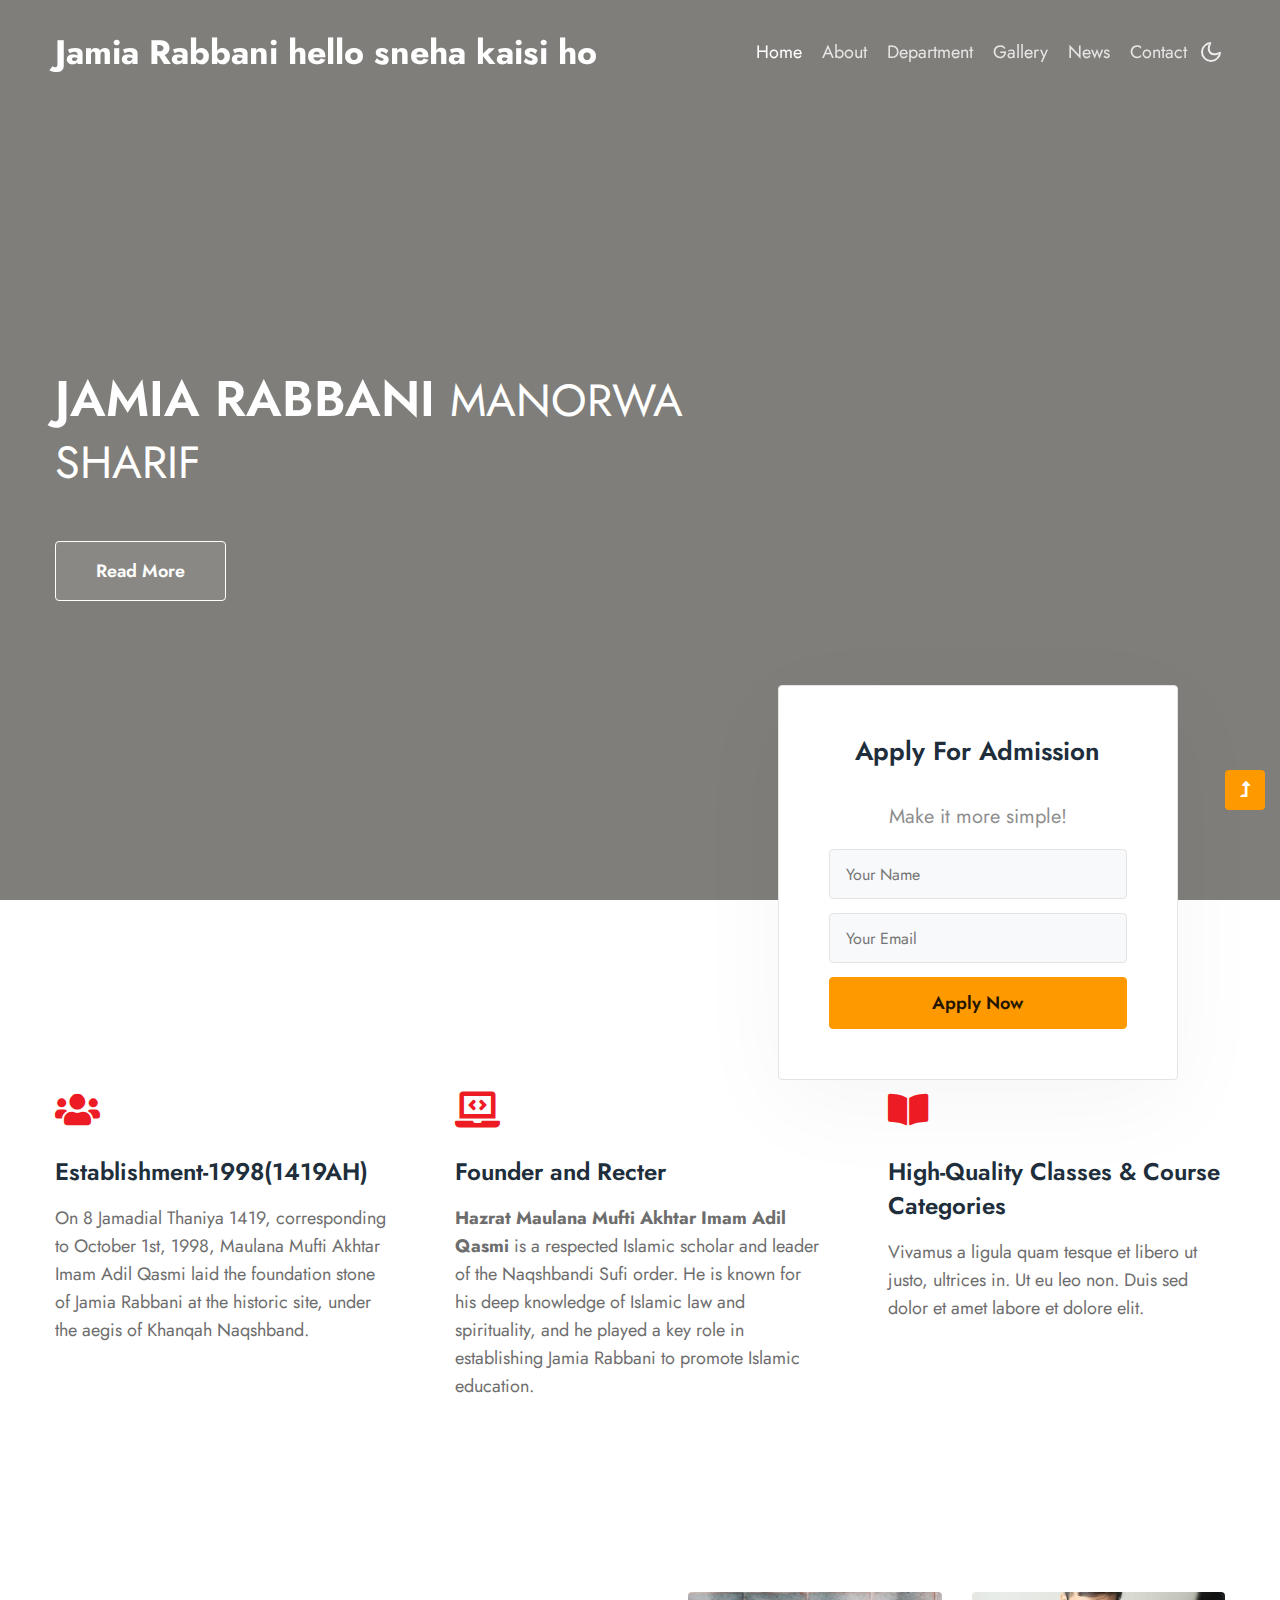
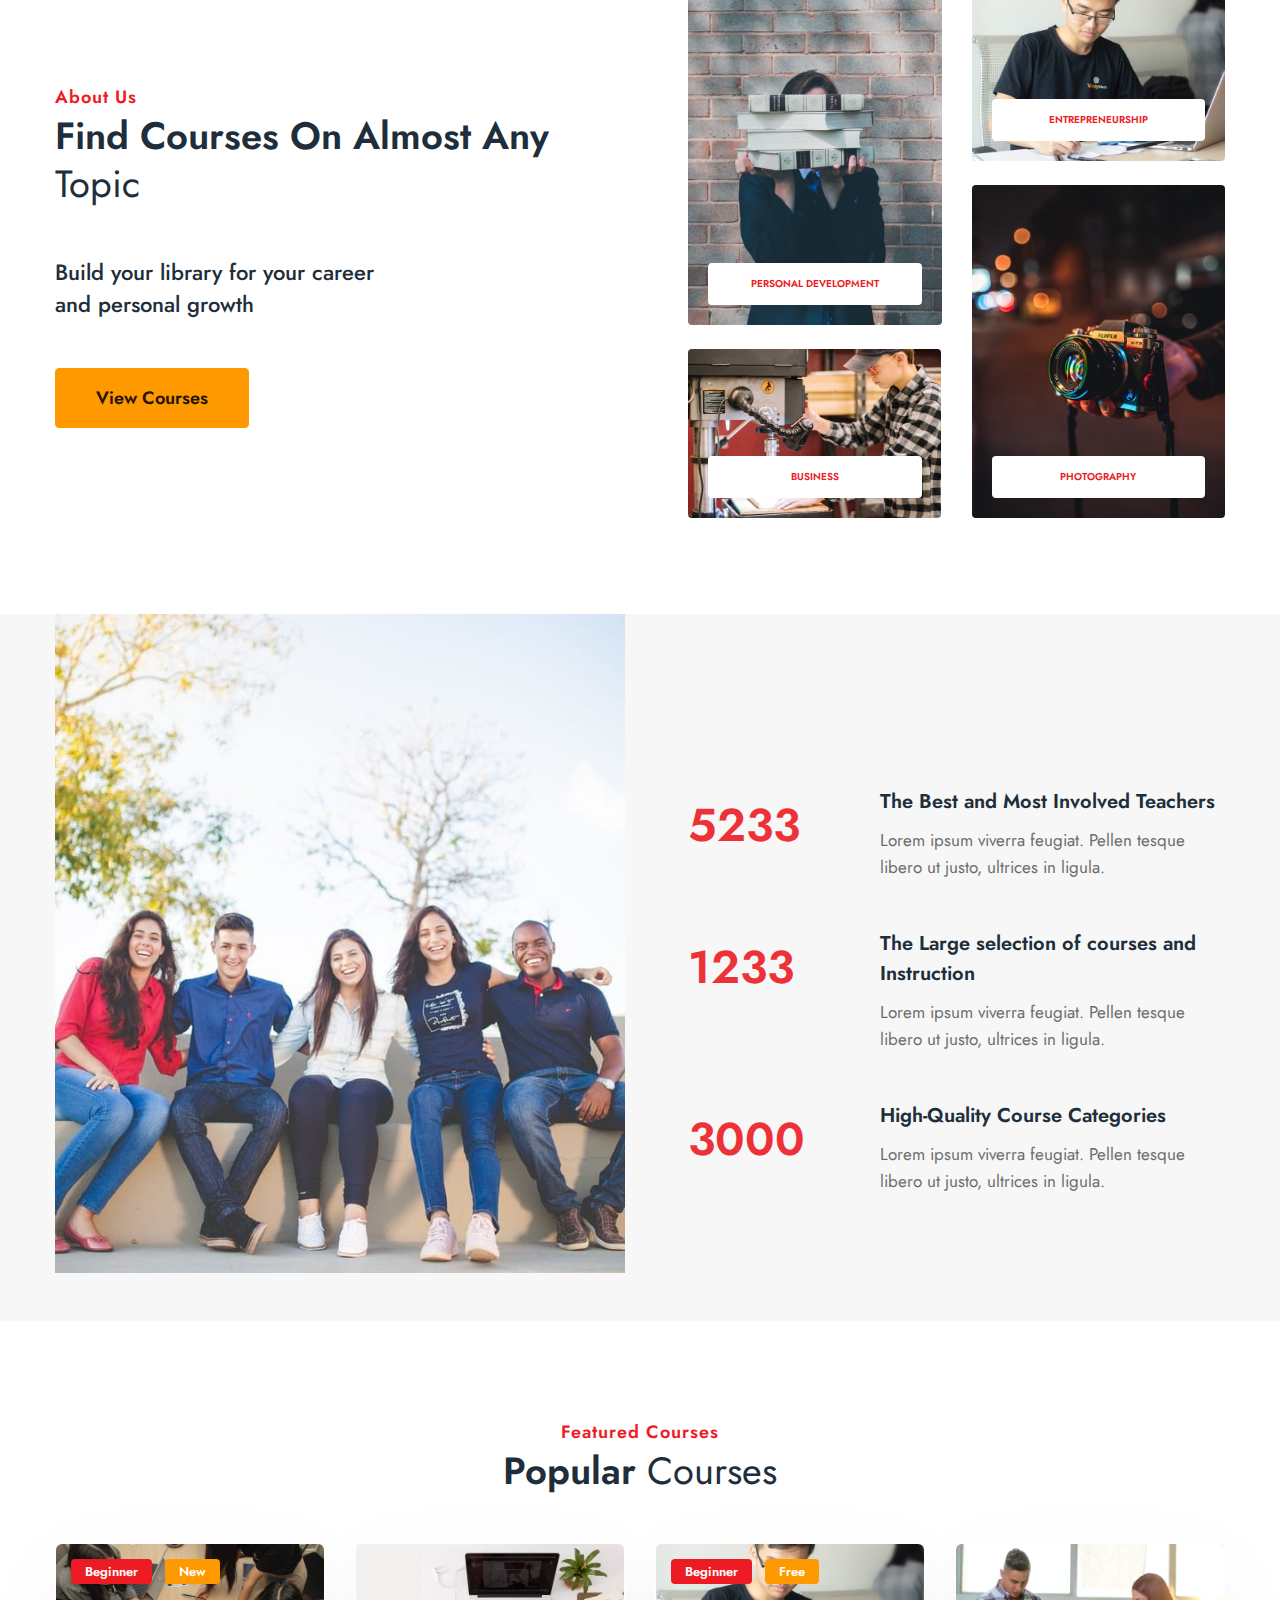
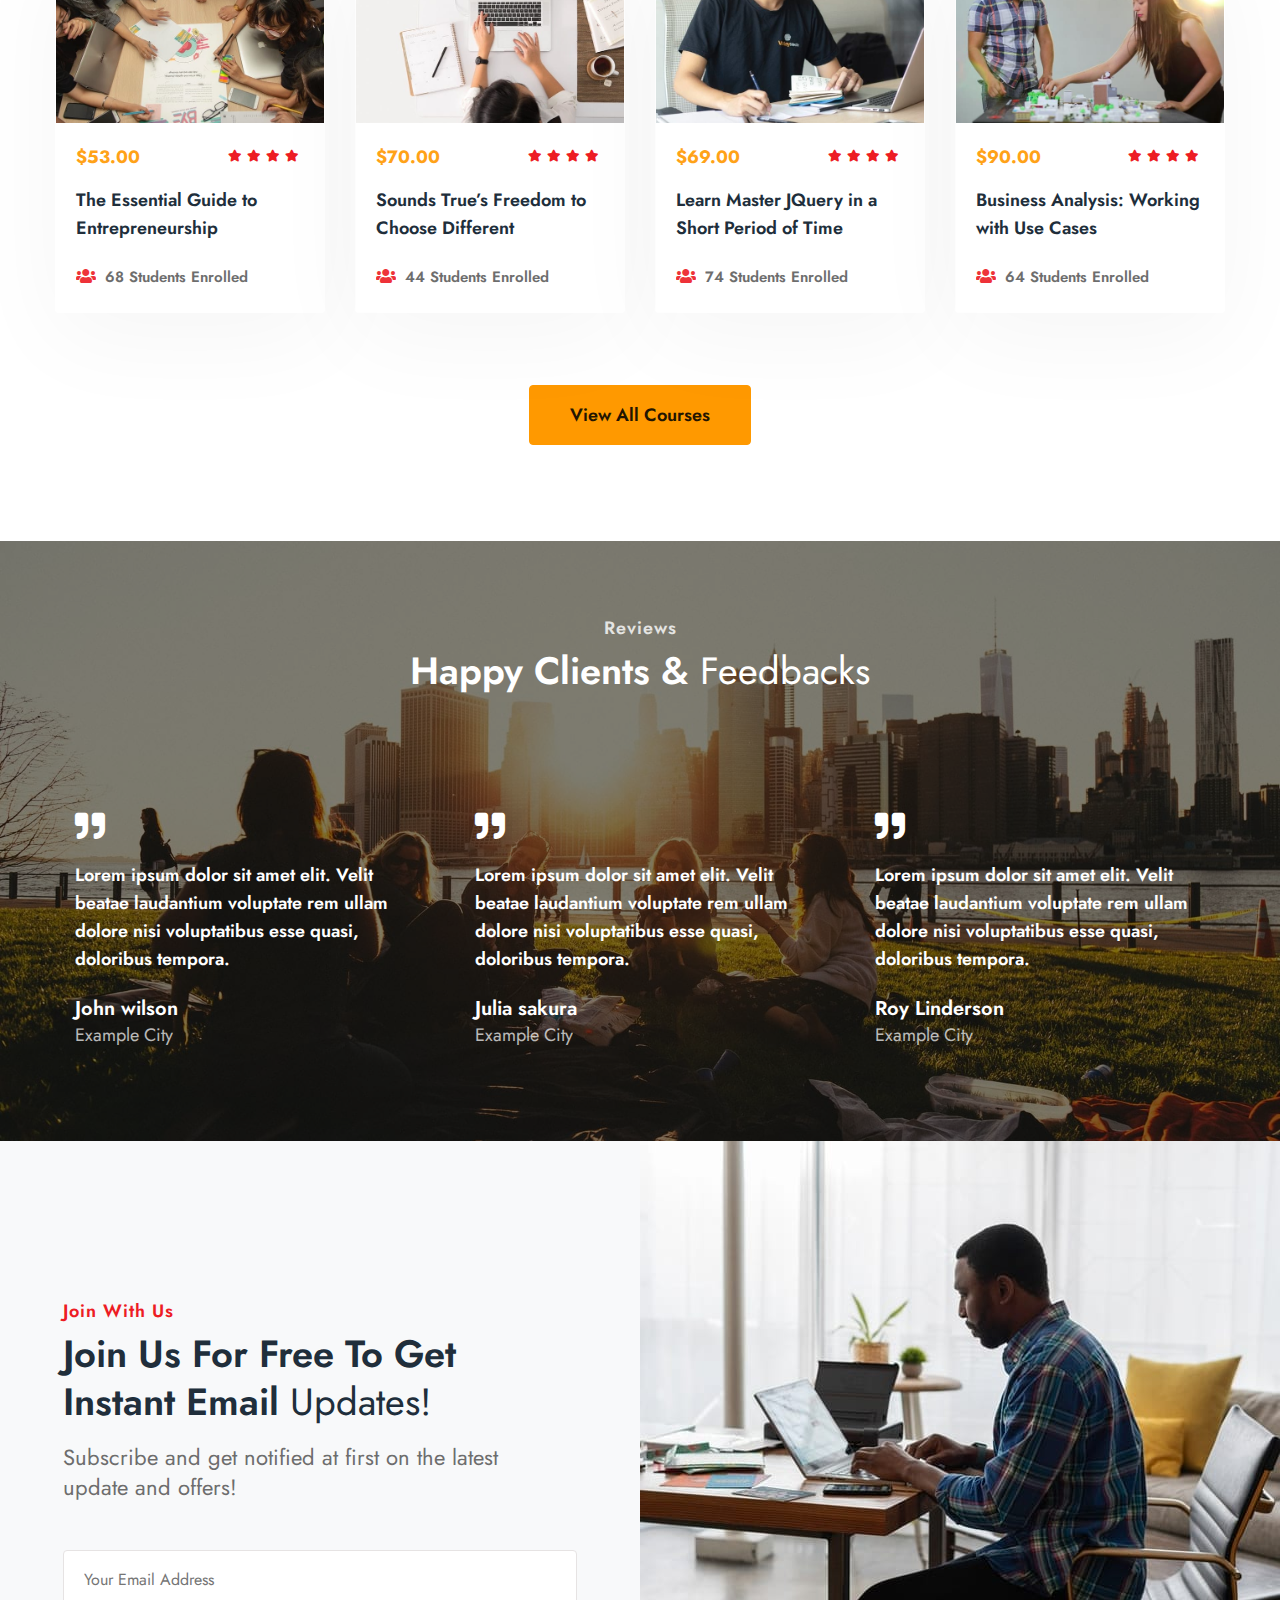
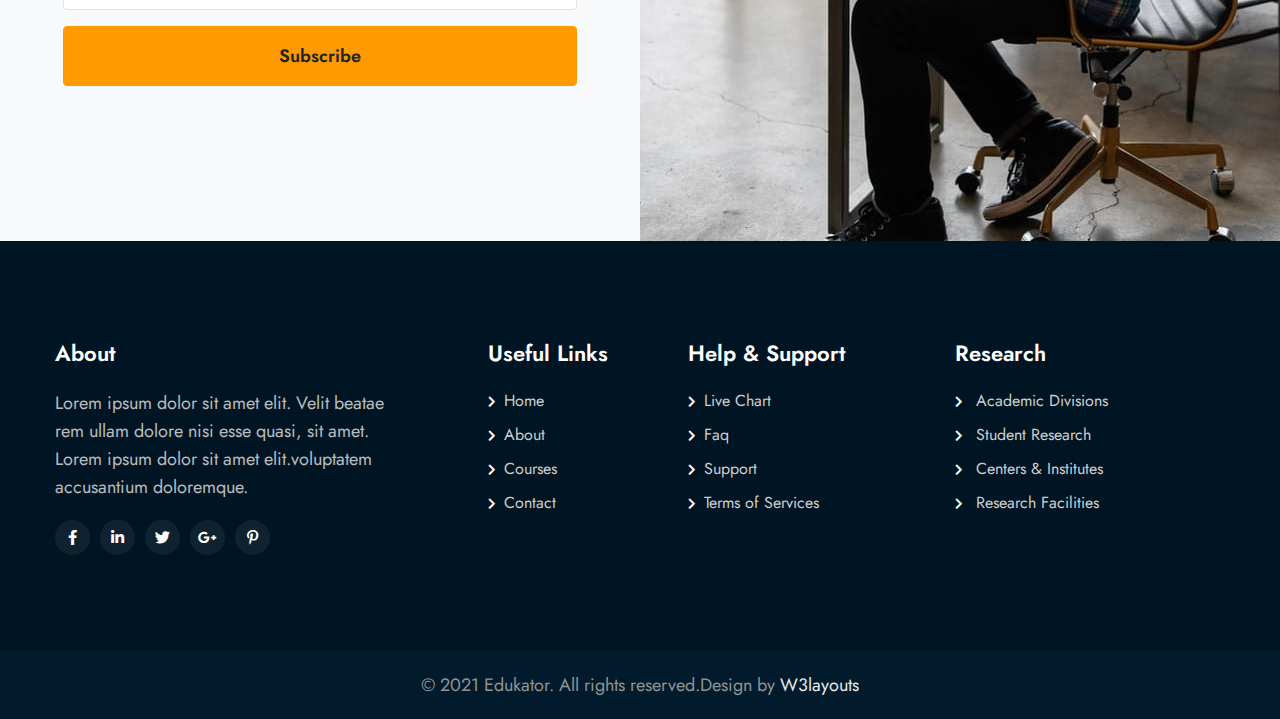
==== index.html @ 1204da30 "image" ====
<!doctype html>
<html lang="en">

<head>
    <!-- Required meta tags -->
    <meta charset="utf-8">
    <meta name="viewport" content="width=device-width, initial-scale=1, shrink-to-fit=no">
    <title>Jamia Rabbani</title>
    <!-- google fonts -->
    <link href="//fonts.googleapis.com/css2?family=Jost:wght@300;400;600;700&display=swap" rel="stylesheet">
    <!-- Template CSS -->
    <link rel="stylesheet" href="assets/css/style-starter.css">
</head>

<body>
    <!--header-->
    <header id="site-header" class="fixed-top">
        <div class="container">
            <nav class="navbar navbar-expand-lg navbar-dark stroke">
                <h1>
                    <a class="navbar-brand" href="index.html">
                        Jamia Rabbani  hello sneha kaisi ho </a>
                        
                </h1>
                <!-- if logo is image enable this   
          <a class="navbar-brand" href="#index.html">
              <img src="image-path" alt="Your logo" title="Your logo" style="height:35px;" />
          </a> -->
                <button class="navbar-toggler  collapsed bg-gradient" type="button" data-toggle="collapse"
                    data-target="#navbarTogglerDemo02" aria-controls="navbarTogglerDemo02" aria-expanded="false"
                    aria-label="Toggle navigation">
                    <span class="navbar-toggler-icon fa icon-expand fa-bars"></span>
                    <span class="navbar-toggler-icon fa icon-close fa-times"></span>
                    </span>
                </button>
                <div class="collapse navbar-collapse" id="navbarTogglerDemo02">
                    <ul class="navbar-nav ml-lg-auto">
                        <li class="nav-item active">
                            <a class="nav-link" href="index.html">Home <span class="sr-only">(current)</span></a>
                        </li>
                        <li class="nav-item">
                            <a class="nav-link" href="about.html">About</a>
                        </li>
                        <li class="nav-item">
                            <a class="nav-link" href="courses.html">Department </a>
                        </li>
                        <li class="nav-item">
                            <a class="nav-link" href="courses.html">Gallery</a>
                        </li>
                        <li class="nav-item">
                            <a class="nav-link" href="courses.html">News</a>
                        </li>
                        <li class="nav-item mr-lg-1">
                            <a class="nav-link" href="contact.html">Contact</a>
                        </li>
                        <!--/search-right-->
                        <!-- <li class="header-search mr-lg-2 mt-lg-0 mt-4 position-relative">
                            <div class="search-right">
                                <a href="#search" class="btn btn-style search-btn" title="search"><span
                                        class="fas fa-search mr-2" aria-hidden="true"></span> Search</a>
                              
                            </div>
                        </li> -->
                        <!--//search-right-->
                    </ul>
                </div>


                <!-- toggle switch for light and dark theme -->
                <div class="mobile-position">
                    <nav class="navigation">
                        <div class="theme-switch-wrapper">
                            <label class="theme-switch" for="checkbox">
                                <input type="checkbox" id="checkbox">
                                <div class="mode-container py-1">
                                    <i class="gg-sun"></i>
                                    <i class="gg-moon"></i>
                                </div>
                            </label>
                        </div>
                    </nav>
                </div>
                <!-- //toggle switch for light and dark theme -->
            </nav>

        </div>
    </header>
    <!--/header-->
    <!--/Banner-Start-->
    <section class="bannerw3l-hnyv">
        <div class="banner-layer">
            <video autoplay muted loop id="myVideo">
                <source src="assets/images/line-edu.mp4" type="video/mp4">
                Your browser does not support HTML5 video.
            </video>
            <div class="main-content-top">
                <div class="container">
                    <div class="main-content">
                        <!-- if logo is image enable this   
                        <a class="logo" href="index.html">
                            <img src="image-path" alt="Your logo" title="Your logo" style="height:35px;" />
                        </a> -->
                        <!-- <h4>Education with fun learning</h4> -->
                        <h3>JAMIA RABBANI <span class="inn-text" style="font-size: 45px;">MANORWA SHARIF</span> </h3>
                        <a href="about.html" class="btn btn-style transparant-btn mt-md-5 mt-4">Read More</a>
                    </div>
                </div>
            </div>
        </div>
        <div class="w3apply-admission">
            <div class="apply-admission-wrap">
                <div class="apply-admission-inner">
                    <h4 class="title text-center">
                        <span>Apply for admission</span>
                    </h4>
                    <div class="caption text-center mb-2">
                        Make it more simple!
                    </div>
                    <div class="apply-form">
                        <form action="#" class="" method="get">
                            <input type="text" name="text" placeholder="Your Name" required="">
                            <input type="email" name="email" placeholder="Your Email" required="">
                            <button class="btn btn-style btn-primary">Apply Now</button>
                        </form>
                    </div>
                </div>
            </div>
        </div>
    </section>
    <!--//Banner-End-->
    <!-- /bottom-grids-->
    <section class="w3l-bottom-grids-6 py-5" id="grids">
        <div class="container py-md-5 py-2">
            <div class="grids-area-hny row text-left pt-lg-5 mt-lg-5">
                <div class="col-lg-4 col-md-6 grids-feature pr-lg-5">
                    <div class="area-box">
                        <span class="fas fa-users"></span>
                        <h4><a href="#feature" class="title-head">Establishment-1998(1419AH)</a></h4>
                        <p>On 8 Jamadial Thaniya 1419, corresponding to October 1st, 1998, Maulana Mufti Akhtar Imam Adil Qasmi laid the foundation stone of Jamia Rabbani at the historic site, under the aegis of Khanqah Naqshband.</p>

                    </div>
                </div>
                <div class="col-lg-4 col-md-6 grids-feature mt-md-0 mt-5">
                    <div class="area-box">
                        <span class="fas fa-laptop-code"></span>
                        <h4><a href="#feature" class="title-head">Founder and Recter </a>
                        </h4>
                        <p> <b>Hazrat Maulana Mufti Akhtar Imam Adil Qasmi</b> is a respected Islamic scholar and leader of the Naqshbandi Sufi order. He is known for his deep knowledge of Islamic law and spirituality, and he played a key role in establishing Jamia Rabbani to promote Islamic education.</p>

                    </div>
                </div>
                <div class="col-lg-4 col-md-6 grids-feature mt-lg-0 mt-5 pl-lg-5">
                    <div class="area-box">
                        <span class="fas fa-book-open"></span>
                        <h4><a href="#feature" class="title-head">High-Quality Classes & Course Categories</a></h4>
                        <p>Vivamus a ligula quam tesque et libero ut justo, ultrices in. Ut eu leo non. Duis sed dolor
                            et
                            amet labore et dolore elit.</p>
                    </div>
                </div>
            </div>
        </div>
    </section>
    <!-- //bottom-grids-->
    <!--/about-section -->
    <section class="w3l-homeblock1" id="about">
        <div class="midd-w3 py-5">
            <div class="container py-lg-5 py-md-3">
                <div class="row cwp23-grids align-items-center">
                    <div class="col-lg-6">
                        <h5 class="title-subw3hny">About Us</h5>
                        <h3 class="title-w3l">Find courses on almost any <span class="inn-text">Topic</span></h3>
                        <h6 class="mt-md-4 mt-md-5 mt-4">Build your library for your career
                            <br>and personal growth</h6>
                        <a href="about.html" class="btn btn-style btn-primary mt-lg-5 mt-4">View Courses</a>
                    </div>
                    <div class="HomeAboutImages col-lg-6 mt-lg-0 mt-5 pl-lg-5">
                        <div class="cwp23-text-cols row">
                            <div class="column col-6">
                                <div class="column-w3-img position-relative">
                                    <a href="#"><img src="assets/images/1.jpg" alt=""
                                            class="radius-image img-fluid"></a>
                                    <div class="edu-info">
                                        <h4 class="edu-heading-title"><a href="#">Personal Development</a></h4>
                                    </div>
                                </div>
                                <div class="column-w3-img position-relative mt-4">
                                    <a href="#"><img src="assets/images/b8.jpg" alt=""
                                            class="radius-image img-fluid"></a>
                                    <div class="edu-info">
                                        <h4 class="edu-heading-title"><a href="#">Business</a></h4>
                                    </div>
                                </div>
                            </div>
                            <div class="column col-6">
                                <div class="column-w3-img position-relative">
                                    <a href="#"><img src="assets/images/b3.jpg" alt=""
                                            class="radius-image img-fluid"></a>
                                    <div class="edu-info">
                                        <h4 class="edu-heading-title"><a href="#">Entrepreneurship</a></h4>
                                    </div>
                                </div>
                                <div class="column-w3-img position-relative mt-4">
                                    <a href="#"><img src="assets/images/2.jpg" alt=""
                                            class="radius-image img-fluid"></a>
                                    <div class="edu-info">
                                        <h4 class="edu-heading-title"><a href="#">Photography</a></h4>
                                    </div>
                                </div>
                            </div>
                        </div>
                    </div>
                </div>
            </div>
        </div>
    </section>
    <!--//about-section -->
    <!--/home-stats-->
    <section class="w3l-stats-main" id="stats">
        <div class="container">
            <div class="row stats-con py-lg-0 py-5">
                <div class="col-lg-6 stats-content-right mb-lg-0 mb-lg-5 mb-2">
                    <a href="#service" class="d-block zoom"><img src="assets/images/ab1.jpg" alt=""
                            class="img-fluid" /></a>
                </div>
                <div class="col-lg-6 stats-content-left pl-lg-5">

                    <div class="stats_info counter_grid1 text-left mt-lg-5 mt-4">
                        <div class="icon stat-icon">
                            <p class="counter">5233</p>
                        </div>
                        <div class="stat-icon-des">

                            <h4>
                                The Best and Most Involved Teachers</h4>
                            <p class="para-stat">Lorem ipsum viverra feugiat. Pellen tesque libero ut justo,
                                ultrices in ligula.</p>
                        </div>
                    </div>
                    <div class="stats_info counter_grid text-left mt-lg-5 mt-4">
                        <div class="icon stat-icon">
                            <p class="counter">1233</p>
                        </div>
                        <div class="stat-icon-des">

                            <h4>The Large selection of courses and Instruction</h4>
                            <p class="para-stat">Lorem ipsum viverra feugiat. Pellen tesque libero ut justo,
                                ultrices in ligula.</p>
                        </div>
                    </div>
                    <div class="stats_info counter_grid text-left mt-lg-5 mt-4">
                        <div class="icon stat-icon">
                            <p class="counter">3000</p>
                        </div>
                        <div class="stat-icon-des">

                            <h4>High-Quality Course Categories</h4>
                            <p class="para-stat">Lorem ipsum viverra feugiat. Pellen tesque libero ut justo,
                                ultrices in ligula.</p>
                        </div>

                    </div>
                </div>
            </div>
        </div>
    </section>
    <!--//home-stats-->
    <!--/popular-Courses-->
    <section class="w3l-courses" id="courses">
        <div class="blog py-5">
            <div class="container py-md-5 py-2">
                <h5 class="title-subw3hny text-center">Featured Courses</h5>
                <h3 class="title-w3l text-center">Popular <span class="inn-text">Courses</span></h3>

                <div class="row">
                    <div class="col-lg-3 col-md-6 item mt-5">
                        <div class="card">
                            <div class="card-header p-0 position-relative">
                                <a href="#course-single" class="zoom d-block">
                                    <img class="card-img-bottom d-block" src="assets/images/b1.jpg"
                                        alt="Card image cap">
                                </a>
                                <div class="post-pos">
                                    <a href="#popular" class="receipe blue">Beginner</a>
                                    <a href="#popular" class="receipe yellow ml-2">New</a>
                                </div>
                            </div>
                            <div class="card-body course-details">
                                <div class="price-review d-flex justify-content-between mb-1align-items-center">
                                    <p>$53.00</p>
                                    <ul class="rating-star">
                                        <li><span class="fas fa-star"></span></li>
                                        <li><span class="fas fa-star"></span></li>
                                        <li><span class="fas fa-star"></span></li>
                                        <li><span class="fas fa-star"></span></li>
                                        <li><span class="fas fa-star-o"></span></li>
                                    </ul>
                                </div>
                                <a href="#course-single" class="course-desc">The Essential Guide to Entrepreneurship
                                </a>
                                <div class="course-meta mt-4">
                                    <div class="meta-item course-lesson">
                                        <span class="fas fa-users"></span>
                                        <span class="meta-value"> 68 Students enrolled</span>
                                    </div>
                                </div>
                            </div>
                           
                        </div>
                    </div>

                    <div class="col-lg-3 col-md-6 item mt-5">
                        <div class="card">
                            <div class="card-header p-0 position-relative">
                                <a href="#course-single" class="zoom d-block">
                                    <img class="card-img-bottom d-block" src="assets/images/b2.jpg"
                                        alt="Card image cap">
                                </a>


                            </div>
                            <div class="card-body course-details">
                                <div class="price-review d-flex justify-content-between mb-1align-items-center">
                                    <p>$70.00</p>
                                    <ul class="rating-star">
                                        <li><span class="fas fa-star"></span></li>
                                        <li><span class="fas fa-star"></span></li>
                                        <li><span class="fas fa-star"></span></li>
                                        <li><span class="fas fa-star"></span></li>
                                        <li><span class="fas fa-star-o"></span></li>
                                    </ul>
                                </div>
                                <a href="#course-single" class="course-desc">Sounds True’s Freedom to Choose Different</a>
                                <div class="course-meta mt-4">
                                    <div class="meta-item course-lesson">
                                        <span class="fas fa-users"></span>
                                        <span class="meta-value"> 44 Students enrolled</span>
                                    </div>
                                </div>
                            </div>
                            
                        </div>
                    </div>

                    <div class="col-lg-3 col-md-6 item mt-5">
                        <div class="card">
                            <div class="card-header p-0 position-relative">
                                <a href="#course-single" class="zoom d-block">
                                    <img class="card-img-bottom d-block" src="assets/images/b3.jpg"
                                        alt="Card image cap">
                                </a>
                                <div class="post-pos">
                                    <a href="#reciepe" class="receipe blue">Beginner</a>
                                    <a href="#popular" class="receipe yellow ml-2">Free</a>
                                </div>
                            </div>
                            <div class="card-body course-details">
                                <div class="price-review d-flex justify-content-between mb-1align-items-center">
                                    <p>$69.00</p>
                                    <ul class="rating-star">
                                        <li><span class="fas fa-star"></span></li>
                                        <li><span class="fas fa-star"></span></li>
                                        <li><span class="fas fa-star"></span></li>
                                        <li><span class="fas fa-star"></span></li>
                                        <li><span class="fas fa-star-o"></span></li>
                                    </ul>
                                </div>
                                <a href="#course-single" class="course-desc">Learn Master JQuery in a Short Period of
                                    Time</a>
                                <div class="course-meta mt-4">
                                    <div class="meta-item course-lesson">
                                        <span class="fas fa-users"></span>
                                        <span class="meta-value"> 74 Students enrolled</span>
                                    </div>
                                </div>
                            </div>
                        </div>
                    </div>
                    <div class="col-lg-3 col-md-6 item mt-5">
                        <div class="card">
                            <div class="card-header p-0 position-relative">
                                <a href="#course-single" class="zoom d-block">
                                    <img class="card-img-bottom d-block" src="assets/images/b4.jpg"
                                        alt="Card image cap">
                                </a>


                            </div>
                            <div class="card-body course-details">
                                <div class="price-review d-flex justify-content-between mb-1align-items-center">
                                    <p>$90.00</p>
                                    <ul class="rating-star">
                                        <li><span class="fas fa-star"></span></li>
                                        <li><span class="fas fa-star"></span></li>
                                        <li><span class="fas fa-star"></span></li>
                                        <li><span class="fas fa-star"></span></li>
                                        <li><span class="fas fa-star-o"></span></li>
                                    </ul>
                                </div>
                                <a href="#course-single" class="course-desc">Business Analysis: Working with Use Cases</a>
                                <div class="course-meta mt-4">
                                    <div class="meta-item course-lesson">
                                        <span class="fas fa-users"></span>
                                        <span class="meta-value"> 64 Students enrolled</span>
                                    </div>
                                </div>
                            </div>

                        </div>
                    </div>
                    <div class="mt-5 mx-auto text-more text-center pt-lg-4">
                        <a href="courses.html" class="btn btn-style btn-primary">View All Courses</a>
                    </div>
                </div>
            </div>
        </div>
    </section>
    <!--//popular-Courses-->
    <!--/testimonials-->
    <section class="w3l-testimonials" id="testimonials">
        <!-- /grids -->
        <div class="cusrtomer-layout py-5">
            <div class="container py-lg-4 py-md-3 py-2 pb-lg-0">
                <h5 class="title-subw3hny text-center mb-1">Reviews</h5>
                <h3 class="title-w3l two text-center mb-sm-5 mb-4">Happy Clients & <span
                        class="inn-text">Feedbacks</span></h3>
                <!-- /grids -->
                <div class="testimonial-width">
                    <div class="owl-two row">
                         <div class="col-lg-4 col-md-6 item mt-md-5 mt-4">
                            <div class="testimonial-content">
                                <div class="testimonial">
                                    <i class="fas fa-quote-right"></i>
                                    <blockquote>
                                        <q>Lorem ipsum dolor sit amet elit. Velit beatae
                                            laudantium
                                            voluptate rem ullam dolore nisi voluptatibus esse quasi, doloribus
                                            tempora.</q>
                                    </blockquote>
                                    <div class="testi-des">
                                        <div class="peopl align-self">
                                            <h3>John wilson</h3>
                                            <p class="indentity">Example City</p>
                                        </div>
                                    </div>
                                </div>
                            </div>
                        </div>
                        <div class="col-lg-4 col-md-6 item mt-md-5 mt-4">
                            <div class="testimonial-content">
                                <div class="testimonial">
                                    <i class="fas fa-quote-right"></i>
                                    <blockquote>
                                        <q>Lorem ipsum dolor sit amet elit. Velit beatae
                                            laudantium
                                            voluptate rem ullam dolore nisi voluptatibus esse quasi, doloribus
                                            tempora.</q>
                                    </blockquote>
                                    <div class="testi-des">
                                        <div class="peopl align-self">
                                            <h3>Julia sakura</h3>
                                            <p class="indentity">Example City</p>
                                        </div>
                                    </div>
                                </div>
                            </div>
                        </div>
                      <div class="col-lg-4 col-md-6 item mt-md-5 mt-4">
                            <div class="testimonial-content">
                                <div class="testimonial">
                                    <i class="fas fa-quote-right"></i>
                                    <blockquote>
                                        <q>Lorem ipsum dolor sit amet elit. Velit beatae
                                            laudantium
                                            voluptate rem ullam dolore nisi voluptatibus esse quasi, doloribus
                                            tempora.</q>
                                    </blockquote>
                                    <div class="testi-des">
                                        <div class="peopl align-self">
                                            <h3>Roy Linderson</h3>
                                            <p class="indentity">Example City</p>
                                        </div>
                                    </div>
                                </div>
                            </div>
                        </div>
                    </div>
                </div>
            </div>
            <!-- /grids -->
        </div>
        <!-- //grids -->
    </section>
    <!-- //testimonials -->
    <!--/subscribe-->
    <section class="w3l-project" id="subscribe">
        <div class="container-fluid mx-lg-0">
            <div class="row">
                <div class="col-lg-6 bottom-info">
                    <div class="project-header-section text-left">
                        <h5 class="title-subw3hny text-left mb-1">Join With Us</h5>
                        <h3 class="title-w3l">Join us for Free to get instant email<span
                            class="inn-text"> updates!</span></h3>
                        <p class="mt-3 pr-lg-5">Subscribe and get notified at first on the latest update and offers!</p>

                        <form action="#" class="subscribe mt-5" method="post">
                            <input type="email" name="email" placeholder="Your Email Address" required="">
                            <button class="btn btn-style btn-primary">Subscribe</button>
                        </form>
                    </div>
                </div>
                <div class="col-lg-6 subcribe-img">

                </div>
            </div>
        </div>
    </section>
    <!--//subscribe-->
    <!--/footer-->
    <footer class="w3l-footer-22 position-relative">
        <div class="footer-sub py-5">
            <div class="container py-md-5">
                <div class="row sub-columns">
                    <div class="col-lg-4 col-md-6 sub-one-left ab-right-cont pr-lg-5 mb-md-0  mb-4">
                        <h6>About </h6>
                        <p>Lorem ipsum dolor sit amet elit. Velit beatae rem ullam dolore nisi esse quasi, sit amet.
                            Lorem ipsum dolor sit amet elit.voluptatem accusantium
                            doloremque.</p>
                        <div class="columns-2">
                            <ul class="social">
                                <li><a href="#facebook"><span class="fab fa-facebook-f" aria-hidden="true"></span></a>
                                </li>
                                <li><a href="#linkedin"><span class="fab fa-linkedin-in" aria-hidden="true"></span></a>
                                </li>
                                <li><a href="#twitter"><span class="fab fa-twitter" aria-hidden="true"></span></a>
                                </li>
                                <li><a href="#google"><span class="fab fa-google-plus-g" aria-hidden="true"></span></a>
                                </li>
                                <li><a href="#pinterest"><span class="fab fa-pinterest-p" aria-hidden="true"></span></a>
                                </li>
                            </ul>
                        </div>
                    </div>
                    <div class="col-lg-2 col-md-6 sub-two-right pl-lg-5">
                        <h6>Useful Links</h6>
                        <ul>
                            <li><a href="index.html"><span class="fas fa-chevron-right mr-2"></span>Home</a>
                            </li>
                            <li><a href="about.html"><span class="fas fa-chevron-right mr-2"></span>About</a>
                            </li>
                            <li><a href="courses.html"><span class="fas fa-chevron-right mr-2"></span>Courses</a></li>
                            <li><a href="contact.html"><span class="fas fa-chevron-right mr-2"></span>Contact</a></li>
                        </ul>
                    </div>
                    <div class="col-lg-3 col-md-6 sub-two-right pl-lg-5 mt-md-0 mt-4">
                        <h6>Help & Support</h6>
                        <ul>
                            <li><a href="#live"><span class="fas fa-chevron-right mr-2"></span>Live
                                    Chart</a></li>
                            <li><a href="#faq"><span class="fas fa-chevron-right mr-2"></span>Faq</a>
                            </li>
                            <li><a href="#support"><span class="fas fa-chevron-right mr-2"></span>Support</a>
                            </li>
                            <li><a href="#terms"><span class="fas fa-chevron-right mr-2"></span>Terms
                                    of Services</a></li>
                        </ul>
                    </div>
                    <div class="col-lg-3 col-md-6 sub-two-right mt-md-0 mt-4">
                        <h6>Research</h6>
                        <ul>
                            <li><a href="#"><span class="fas fa-chevron-right mr-2"></span> Academic Divisions</a>
                            </li>
                            <li><a href="#"><span class="fas fa-chevron-right mr-2"></span> Student Research</a>
                            </li>
                            <li><a href="#"><span class="fas fa-chevron-right mr-2"></span> Centers & Institutes</a>
                            </li>
                            <li><a href="#"><span class="fas fa-chevron-right mr-2"></span> Research Facilities</a></li>
                        </ul>
                    </div>
                </div>
            </div>
        </div>
        </div>
        <!-- copyright -->
        <div class="copyright-footer text-center">
            <div class="container">
                <div class="columns">
                    <p>© 2021 Edukator. All rights reserved.Design by<a href="https://w3layouts.com/" target="_blank">
                            W3layouts</a>
                    </p>
                </div>
            </div>
        </div>
        <!-- //copyright -->
    </footer>
    <!-- //footer -->

    <!-- Js scripts -->
    <!-- move top -->
    <button onclick="topFunction()" id="movetop" title="Go to top">
        <span class="fas fa-level-up-alt" aria-hidden="true"></span>
    </button>
    <script>
        // When the user scrolls down 20px from the top of the document, show the button
        window.onscroll = function () {
            scrollFunction()
        };

        function scrollFunction() {
            if (document.body.scrollTop > 20 || document.documentElement.scrollTop > 20) {
                document.getElementById("movetop").style.display = "block";
            } else {
                document.getElementById("movetop").style.display = "none";
            }
        }

        // When the user clicks on the button, scroll to the top of the document
        function topFunction() {
            document.body.scrollTop = 0;
            document.documentElement.scrollTop = 0;
        }
    </script>
    <!-- //move top -->
    <!-- Template JavaScript -->
    <script src="assets/js/jquery-3.3.1.min.js"></script>
    <script src="assets/js/theme-change.js"></script>
    <!-- disable body scroll which navbar is in active -->
    <script>
        $(function () {
            $('.navbar-toggler').click(function () {
                $('body').toggleClass('noscroll');
            })
        });
    </script>
    <!-- disable body scroll which navbar is in active -->

    <!--/MENU-JS-->
    <script>
        $(window).on("scroll", function () {
            var scroll = $(window).scrollTop();

            if (scroll >= 80) {
                $("#site-header").addClass("nav-fixed");
            } else {
                $("#site-header").removeClass("nav-fixed");
            }
        });

        //Main navigation Active Class Add Remove
        $(".navbar-toggler").on("click", function () {
            $("header").toggleClass("active");
        });
        $(document).on("ready", function () {
            if ($(window).width() > 991) {
                $("header").removeClass("active");
            }
            $(window).on("resize", function () {
                if ($(window).width() > 991) {
                    $("header").removeClass("active");
                }
            });
        });
    </script>
    <!--//MENU-JS-->
    <script src="assets/js/bootstrap.min.js"></script>

</body>

</html>
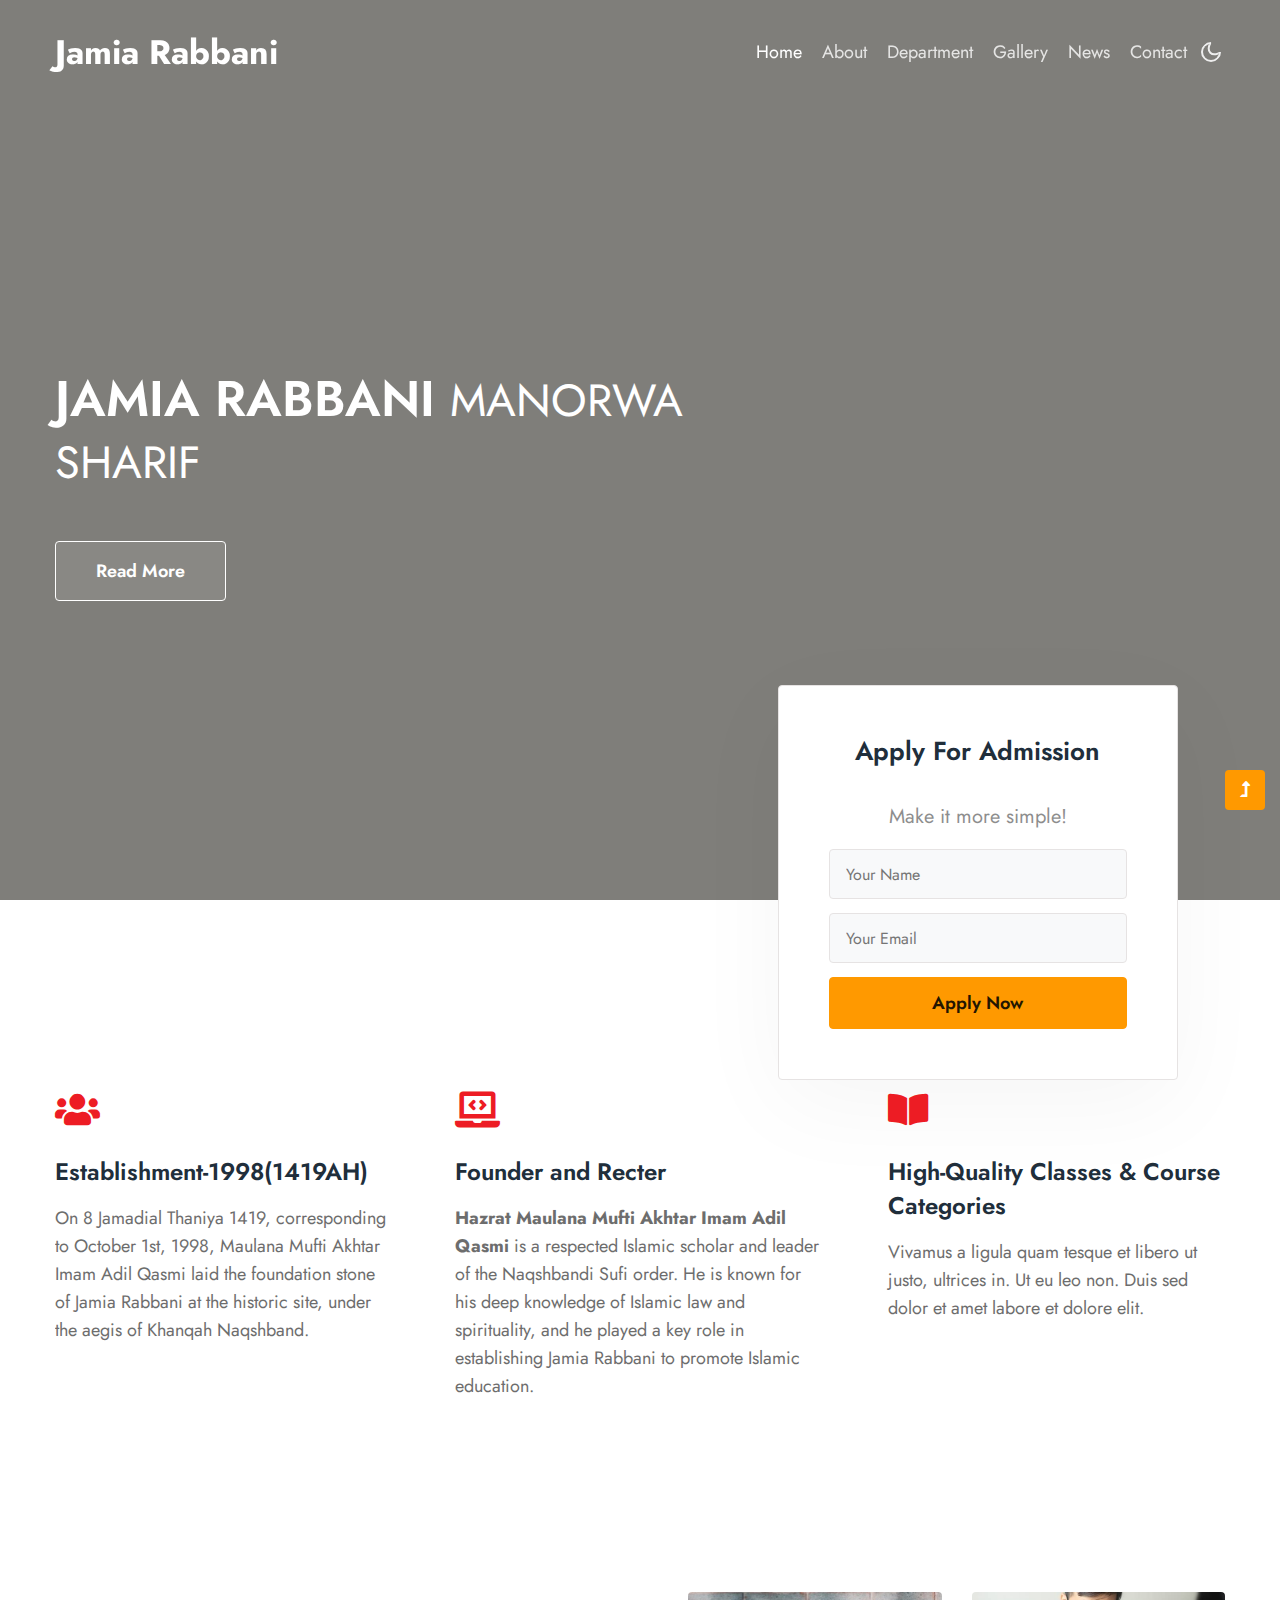
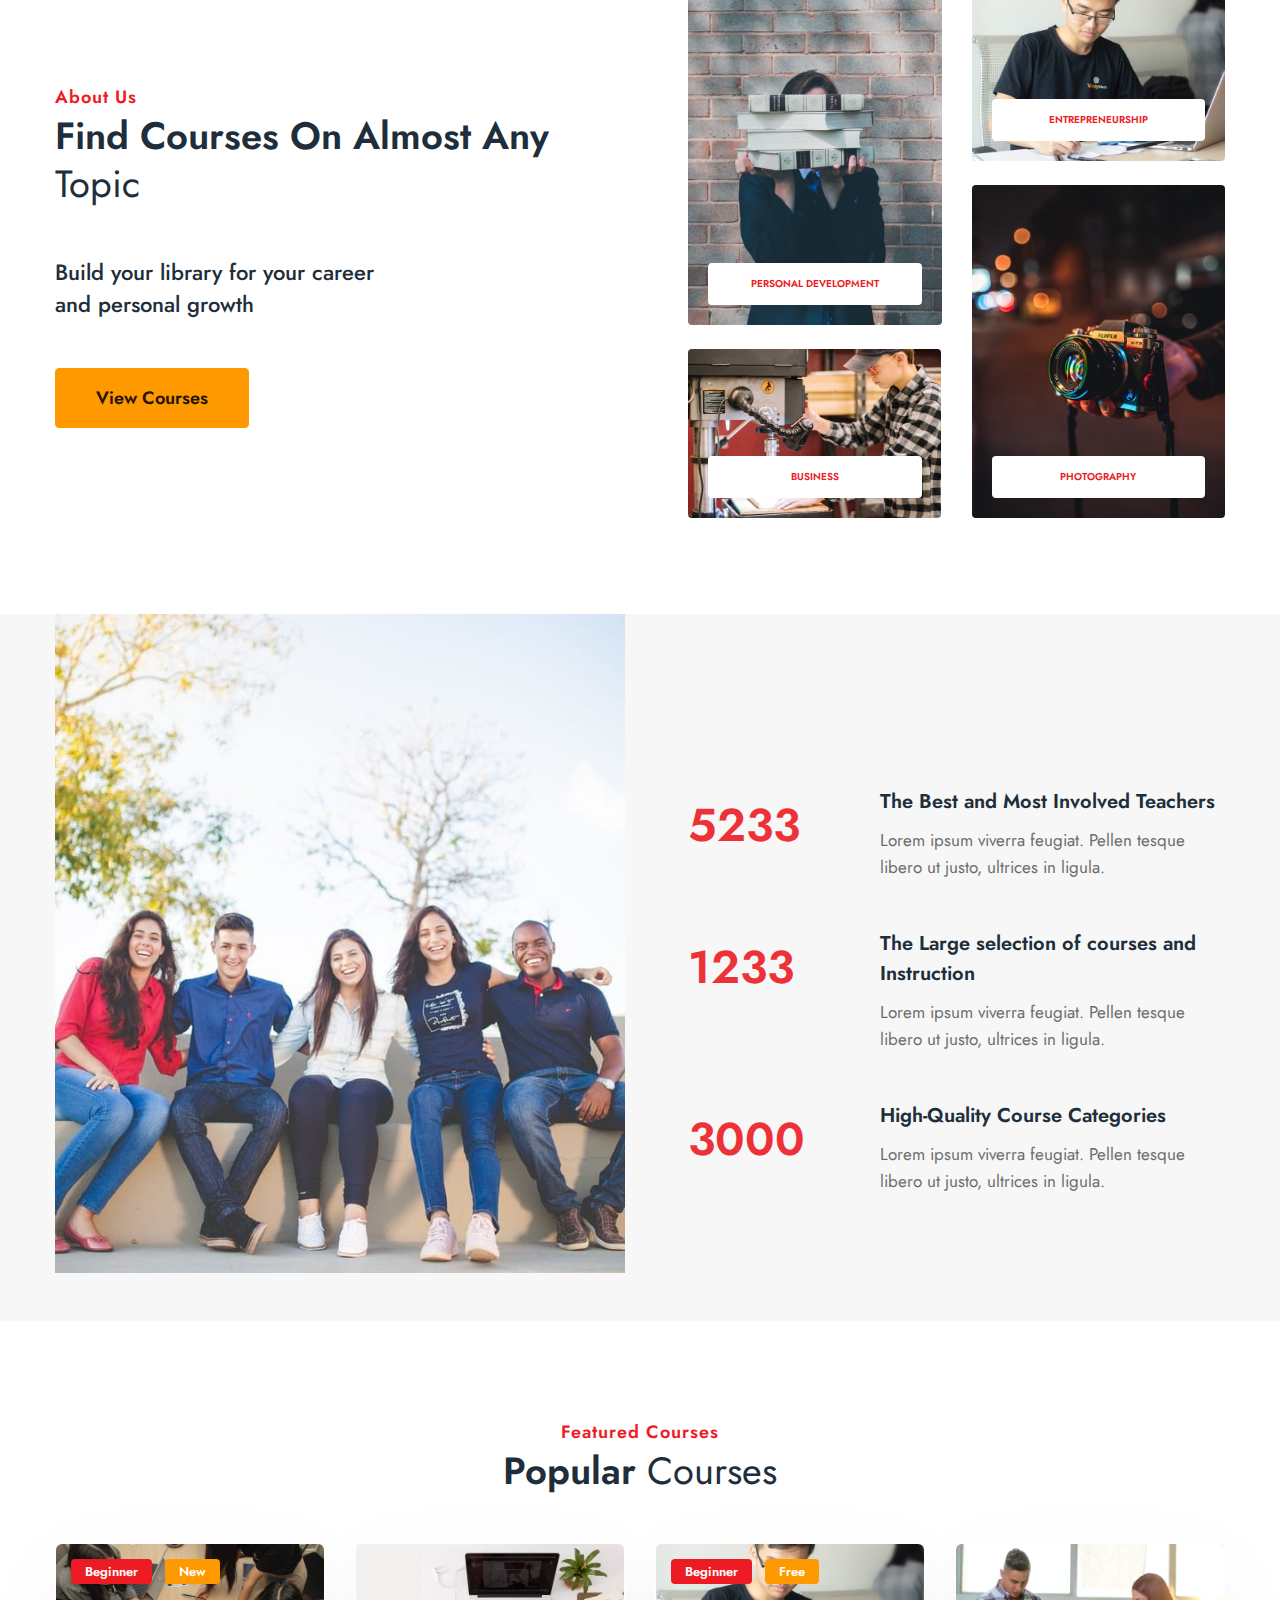
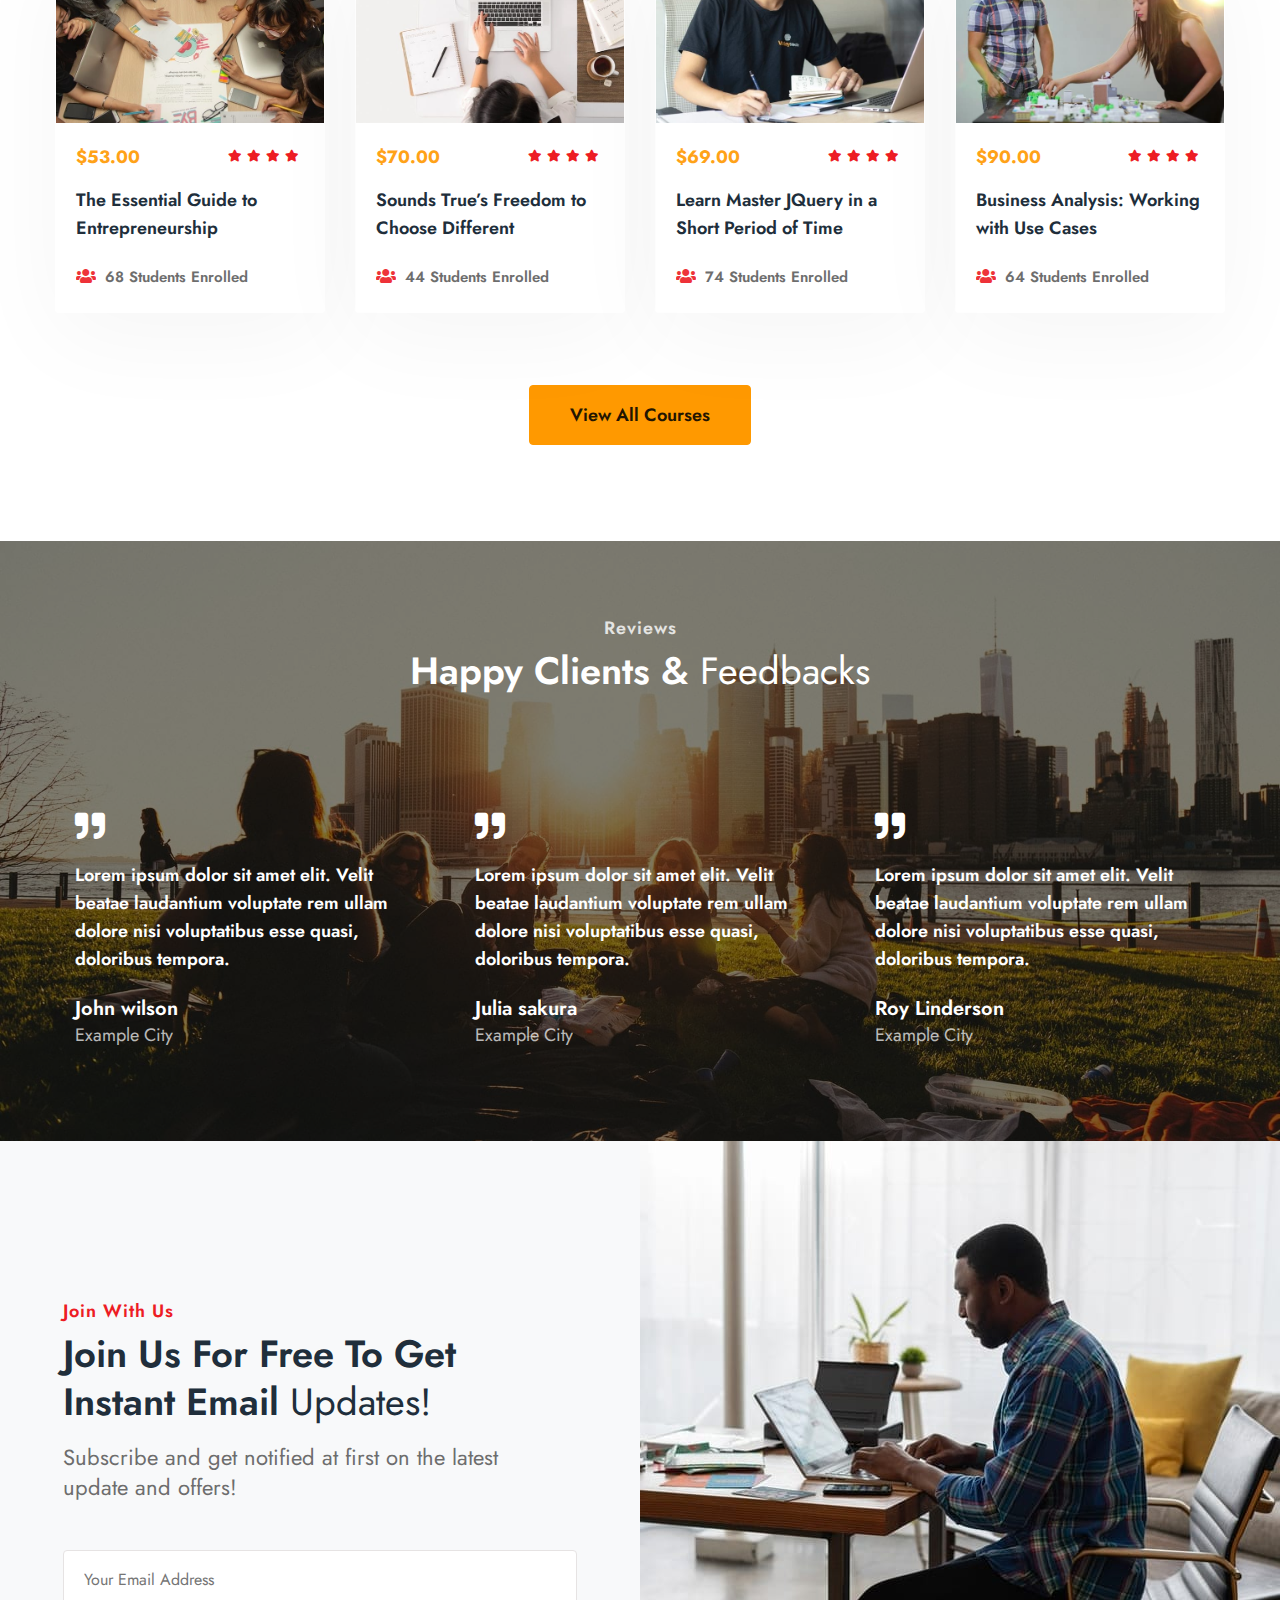
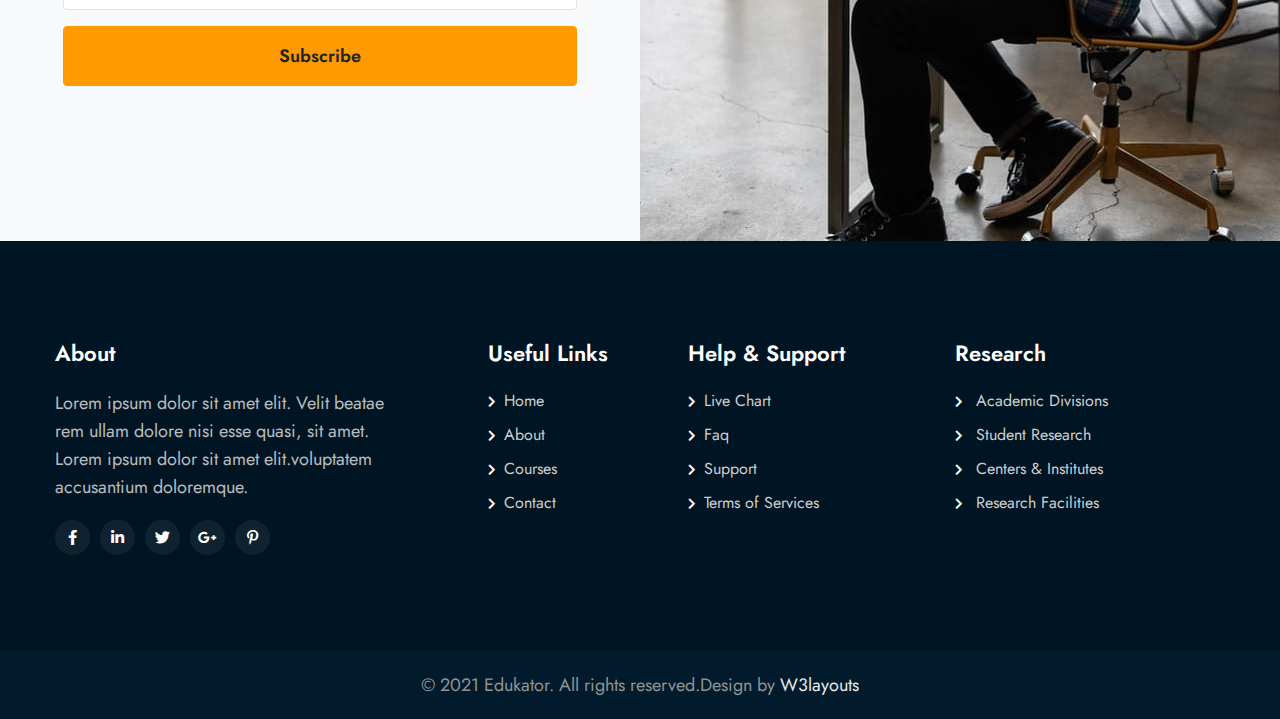
==== commit 08ae8ad9: "Resolved merge conflict in index.html" ====
--- a/index.html
+++ b/index.html
@@ -20,7 +20,7 @@
             <nav class="navbar navbar-expand-lg navbar-dark stroke">
                 <h1>
                     <a class="navbar-brand" href="index.html">
-                        Jamia Rabbani  hello sneha kaisi ho </a>
+                        Jamia Rabbani </a>
                         
                 </h1>
                 <!-- if logo is image enable this   
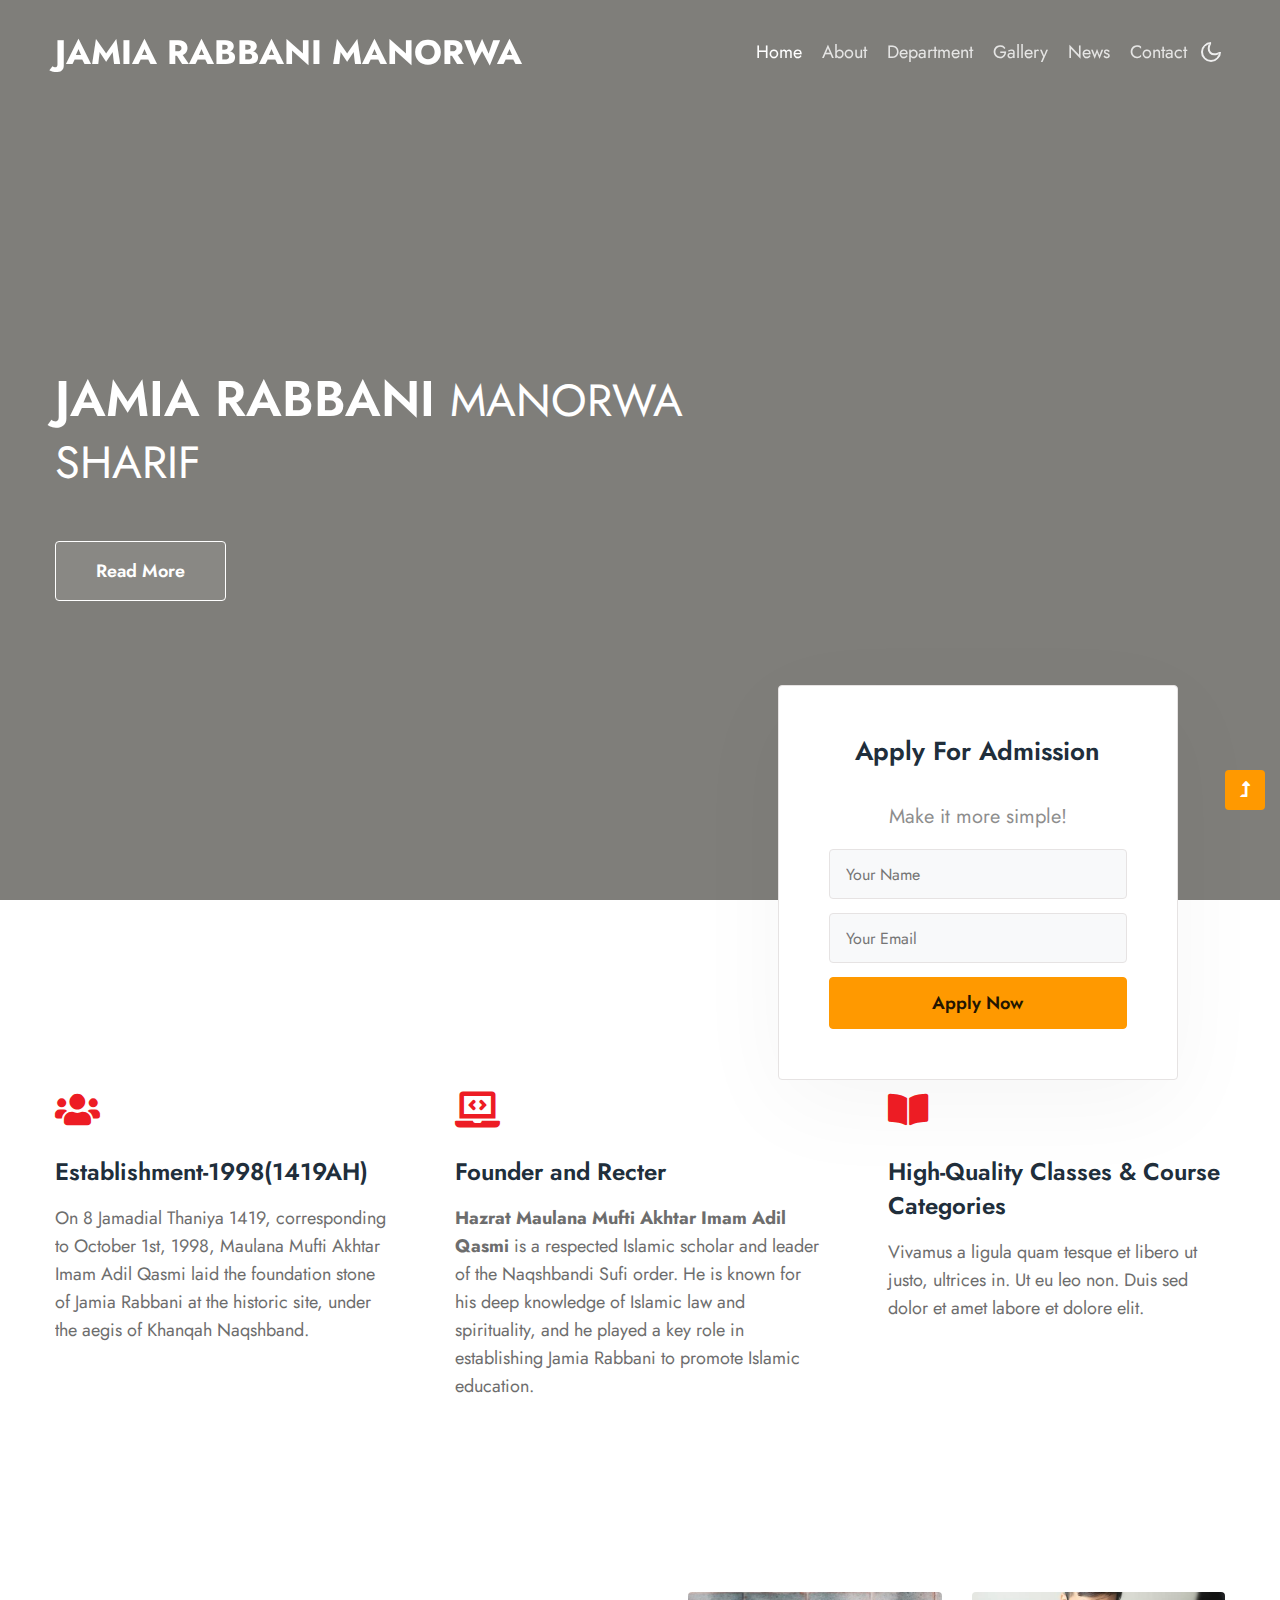
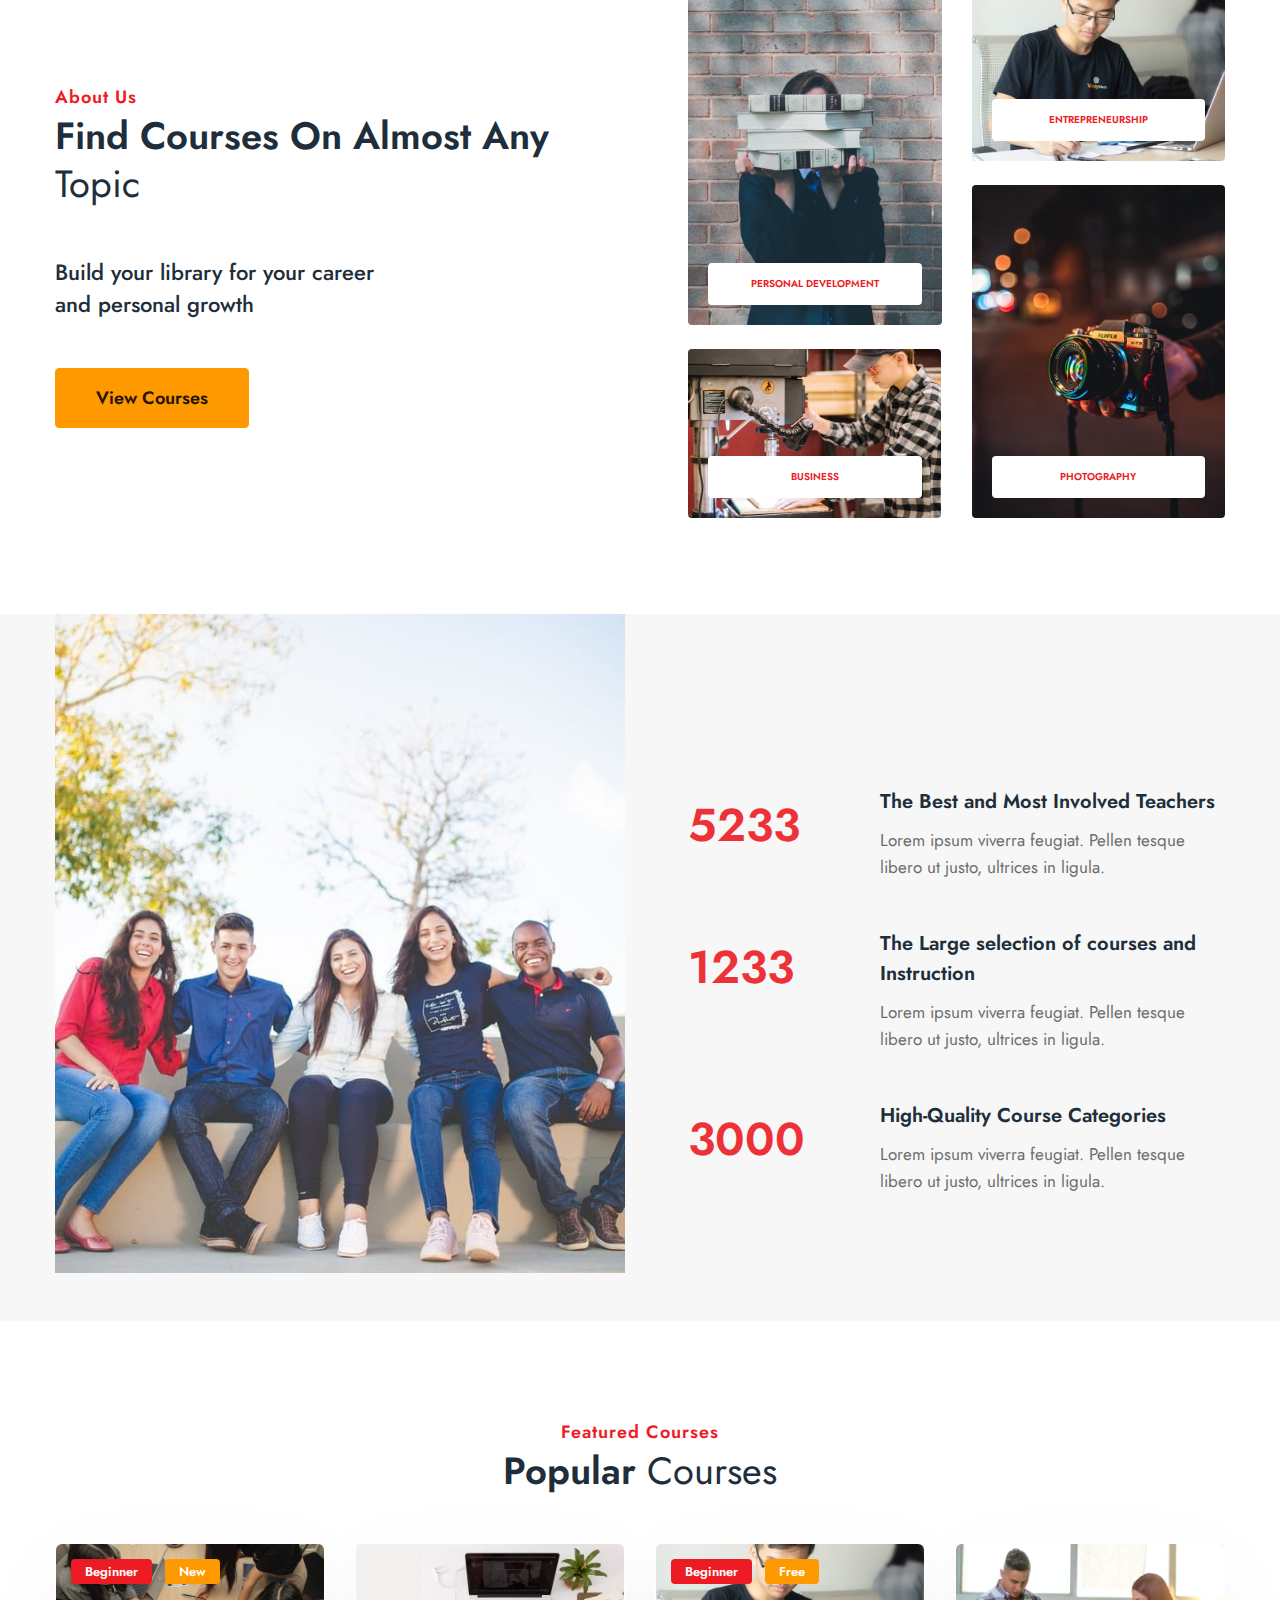
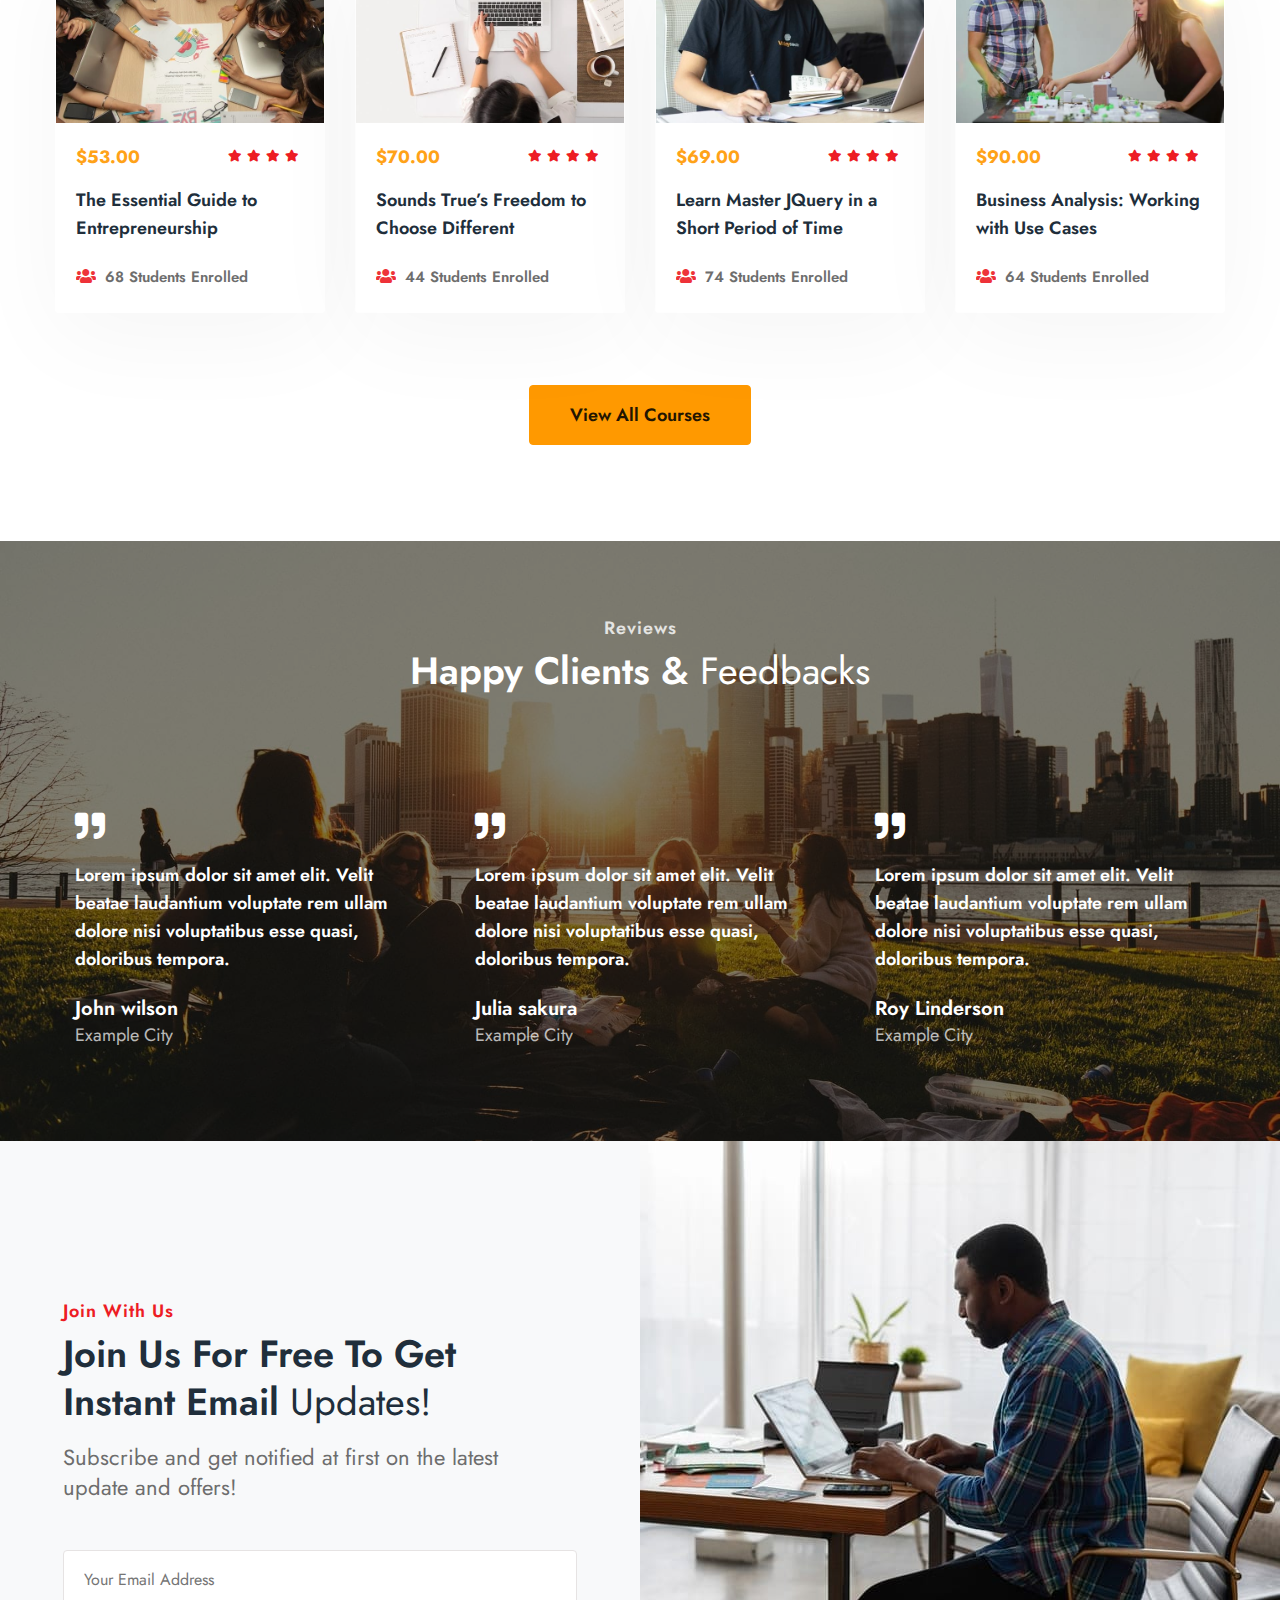
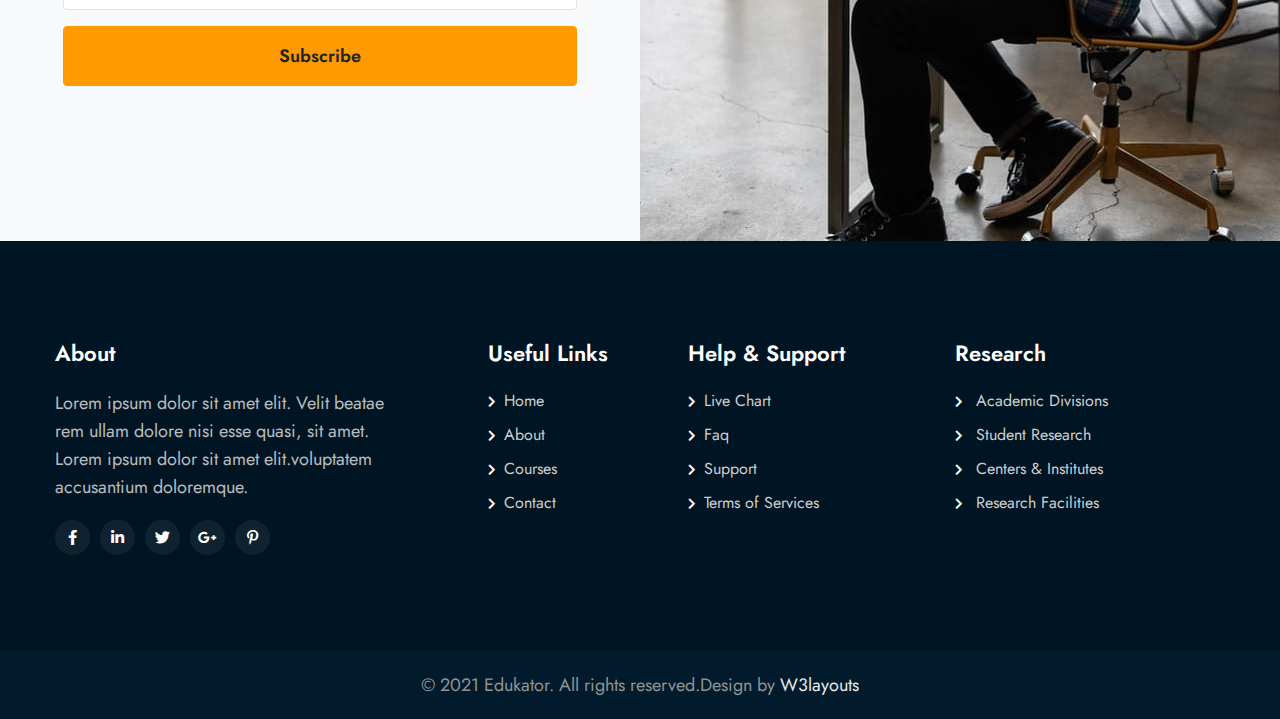
==== commit b330d72e: "image" ====
--- a/index.html
+++ b/index.html
@@ -20,7 +20,7 @@
             <nav class="navbar navbar-expand-lg navbar-dark stroke">
                 <h1>
                     <a class="navbar-brand" href="index.html">
-                        Jamia Rabbani </a>
+                        JAMIA RABBANI MANORWA </a>
                         
                 </h1>
                 <!-- if logo is image enable this   
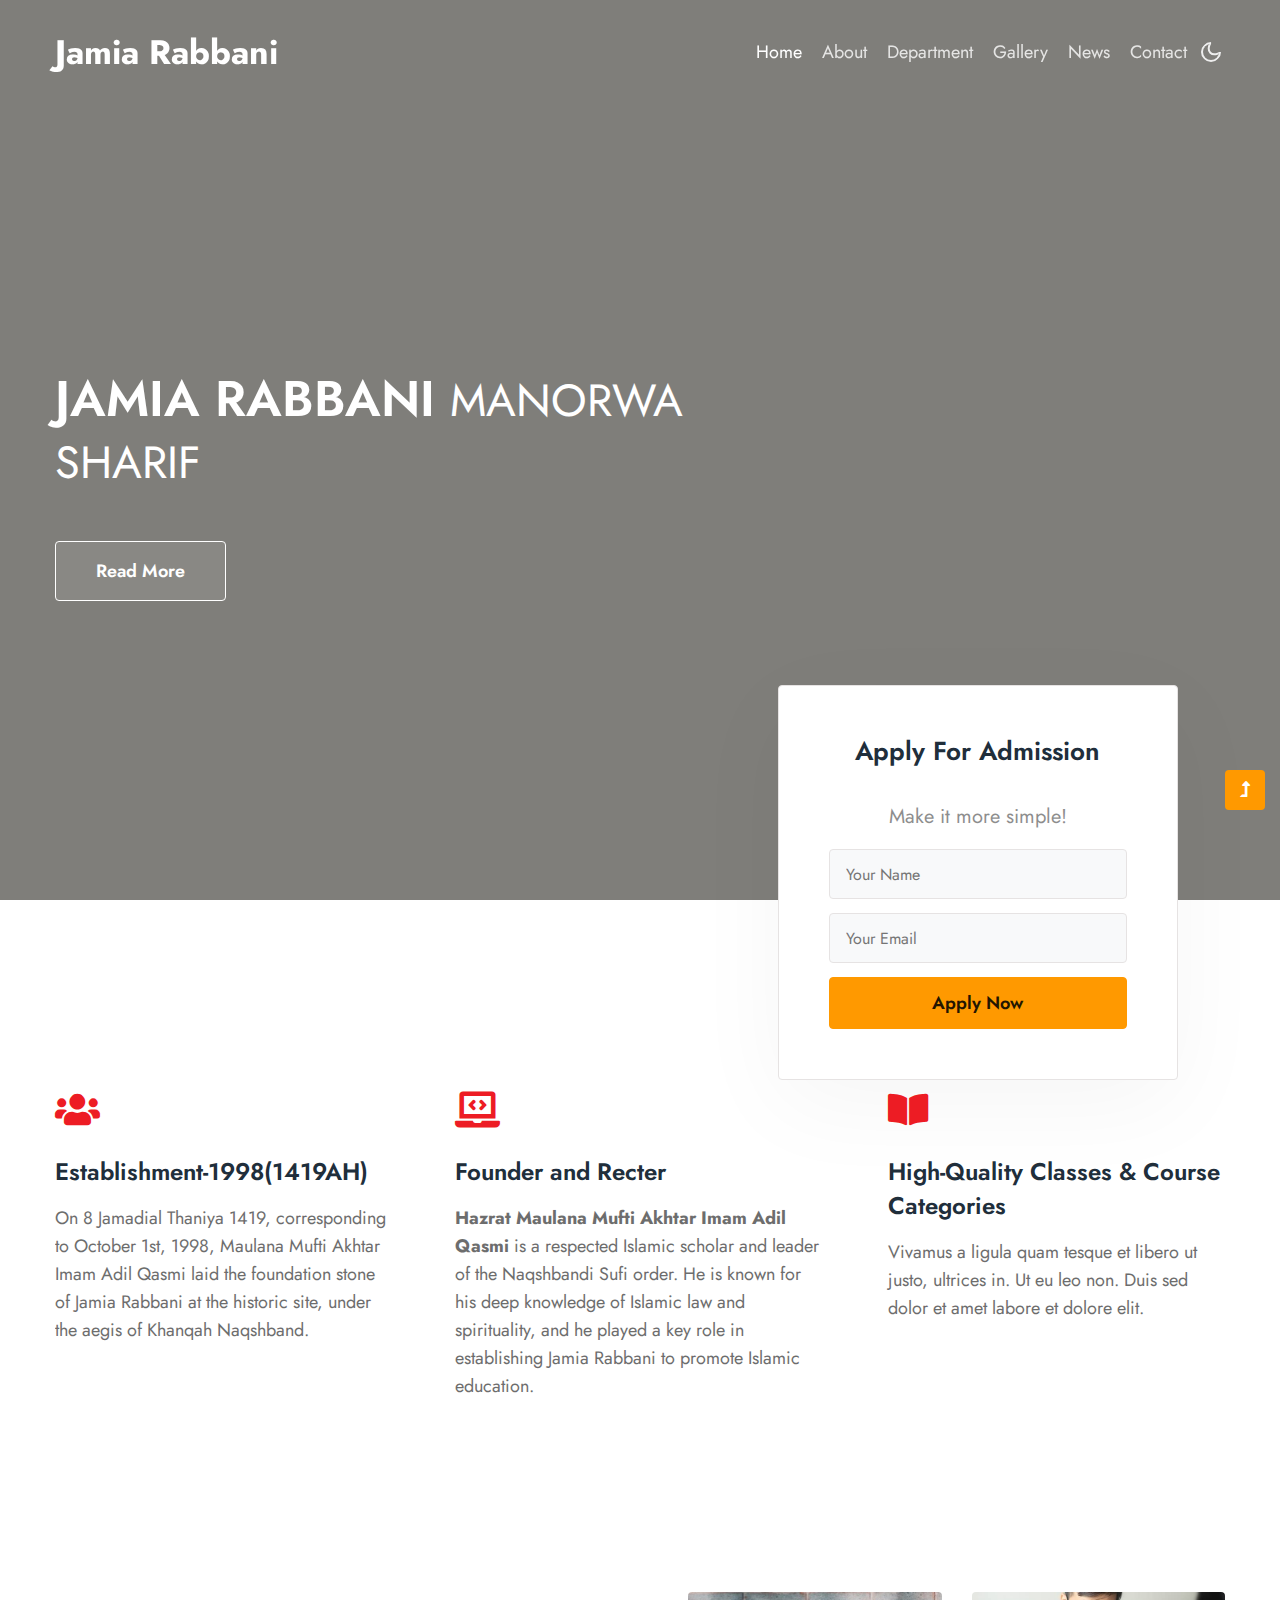
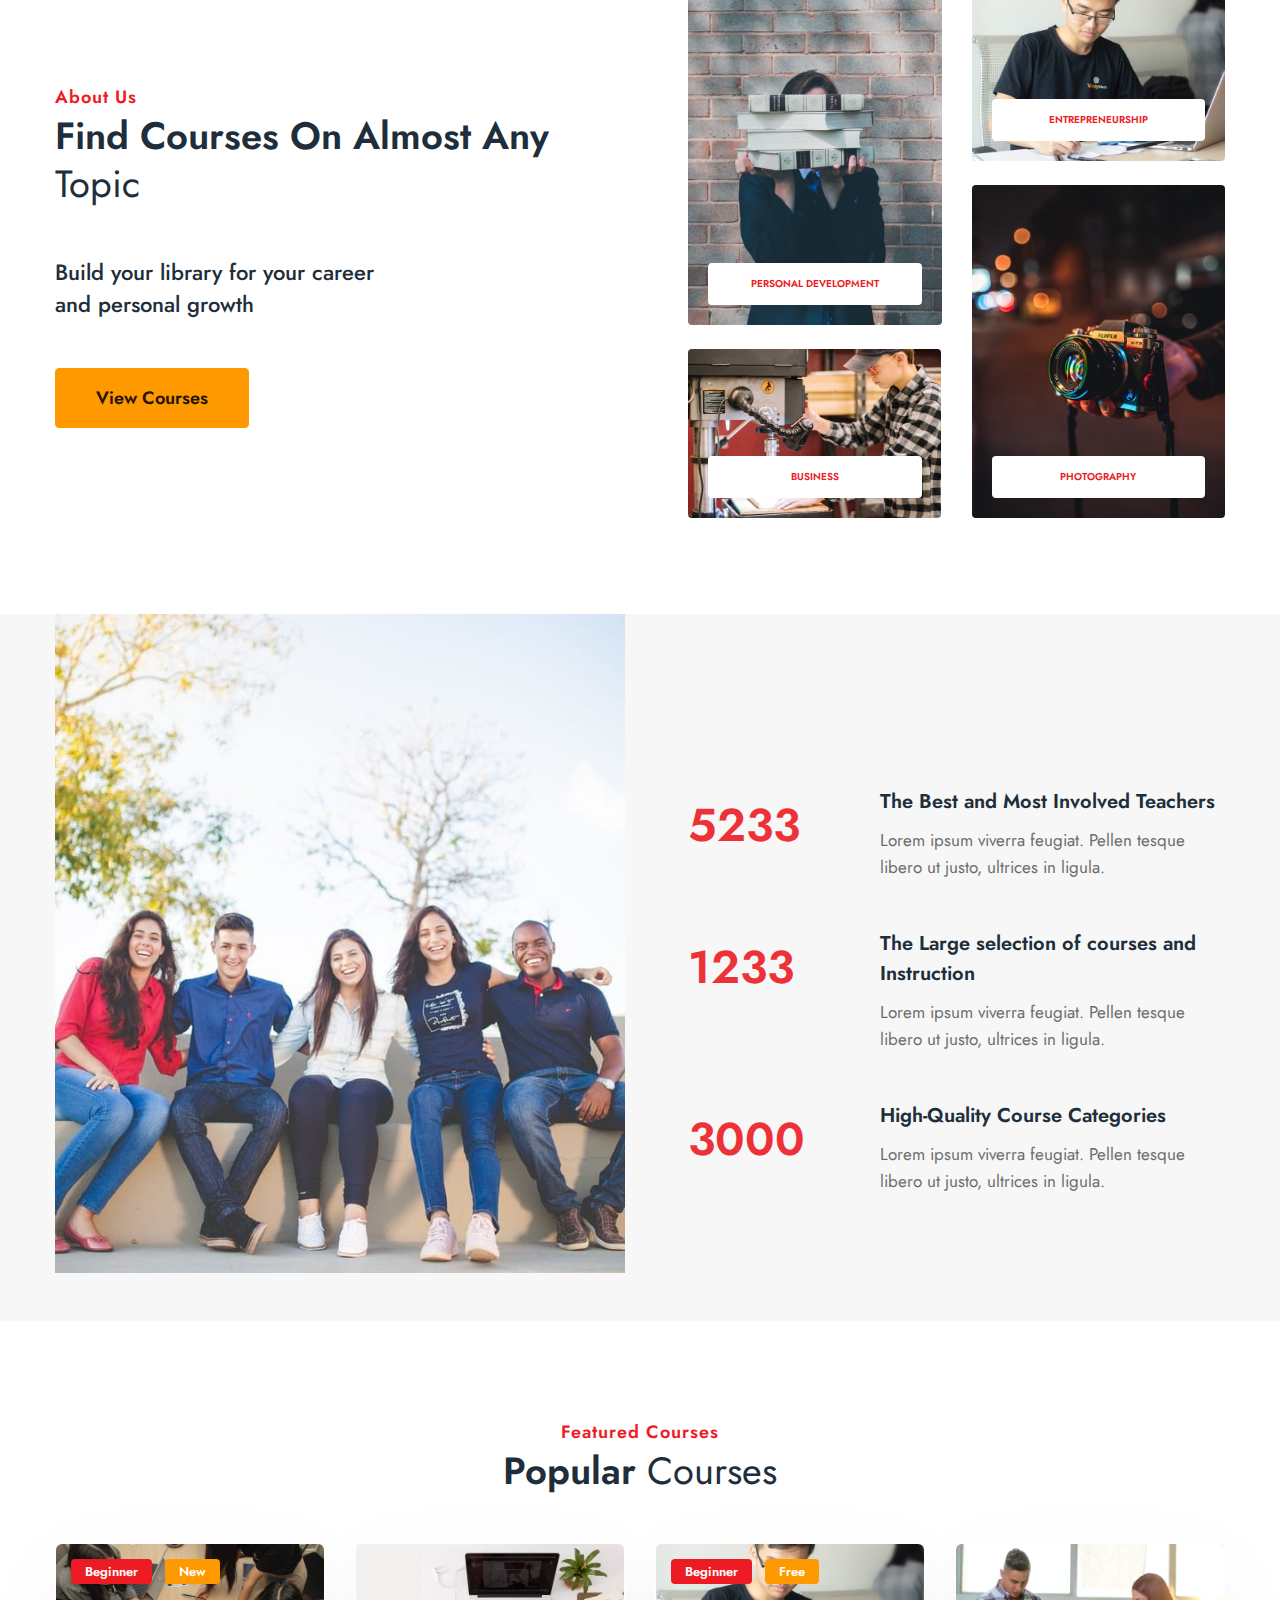
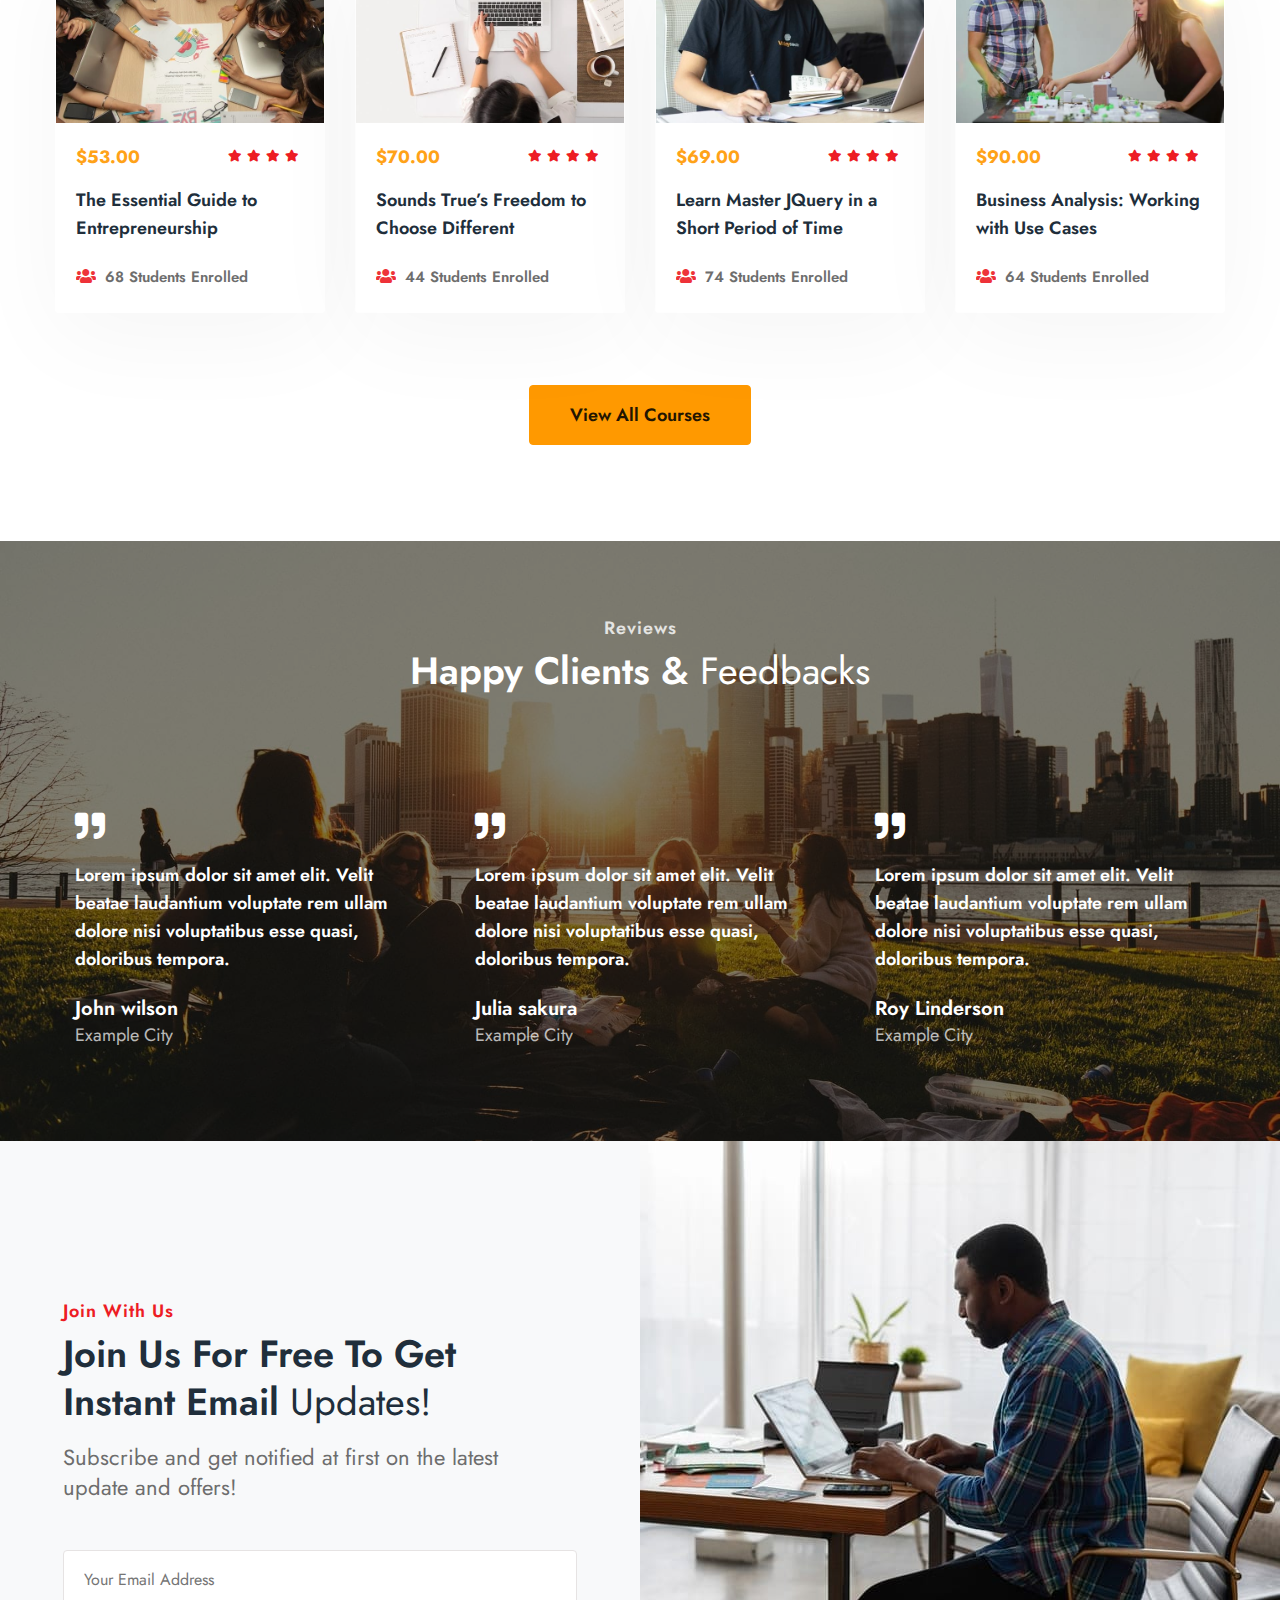
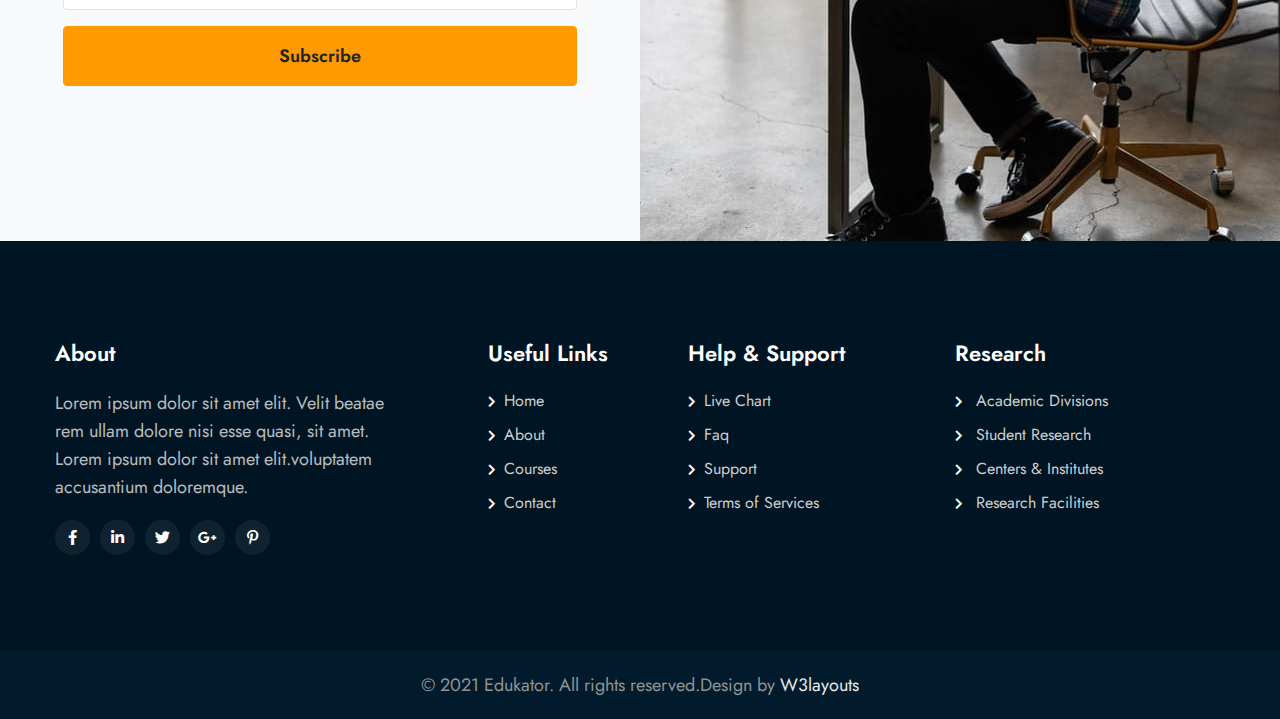
==== commit 9328b836: "image" ====
--- a/index.html
+++ b/index.html
@@ -20,7 +20,7 @@
             <nav class="navbar navbar-expand-lg navbar-dark stroke">
                 <h1>
                     <a class="navbar-brand" href="index.html">
-                        JAMIA RABBANI MANORWA </a>
+                        Jamia Rabbani </a>
                         
                 </h1>
                 <!-- if logo is image enable this   
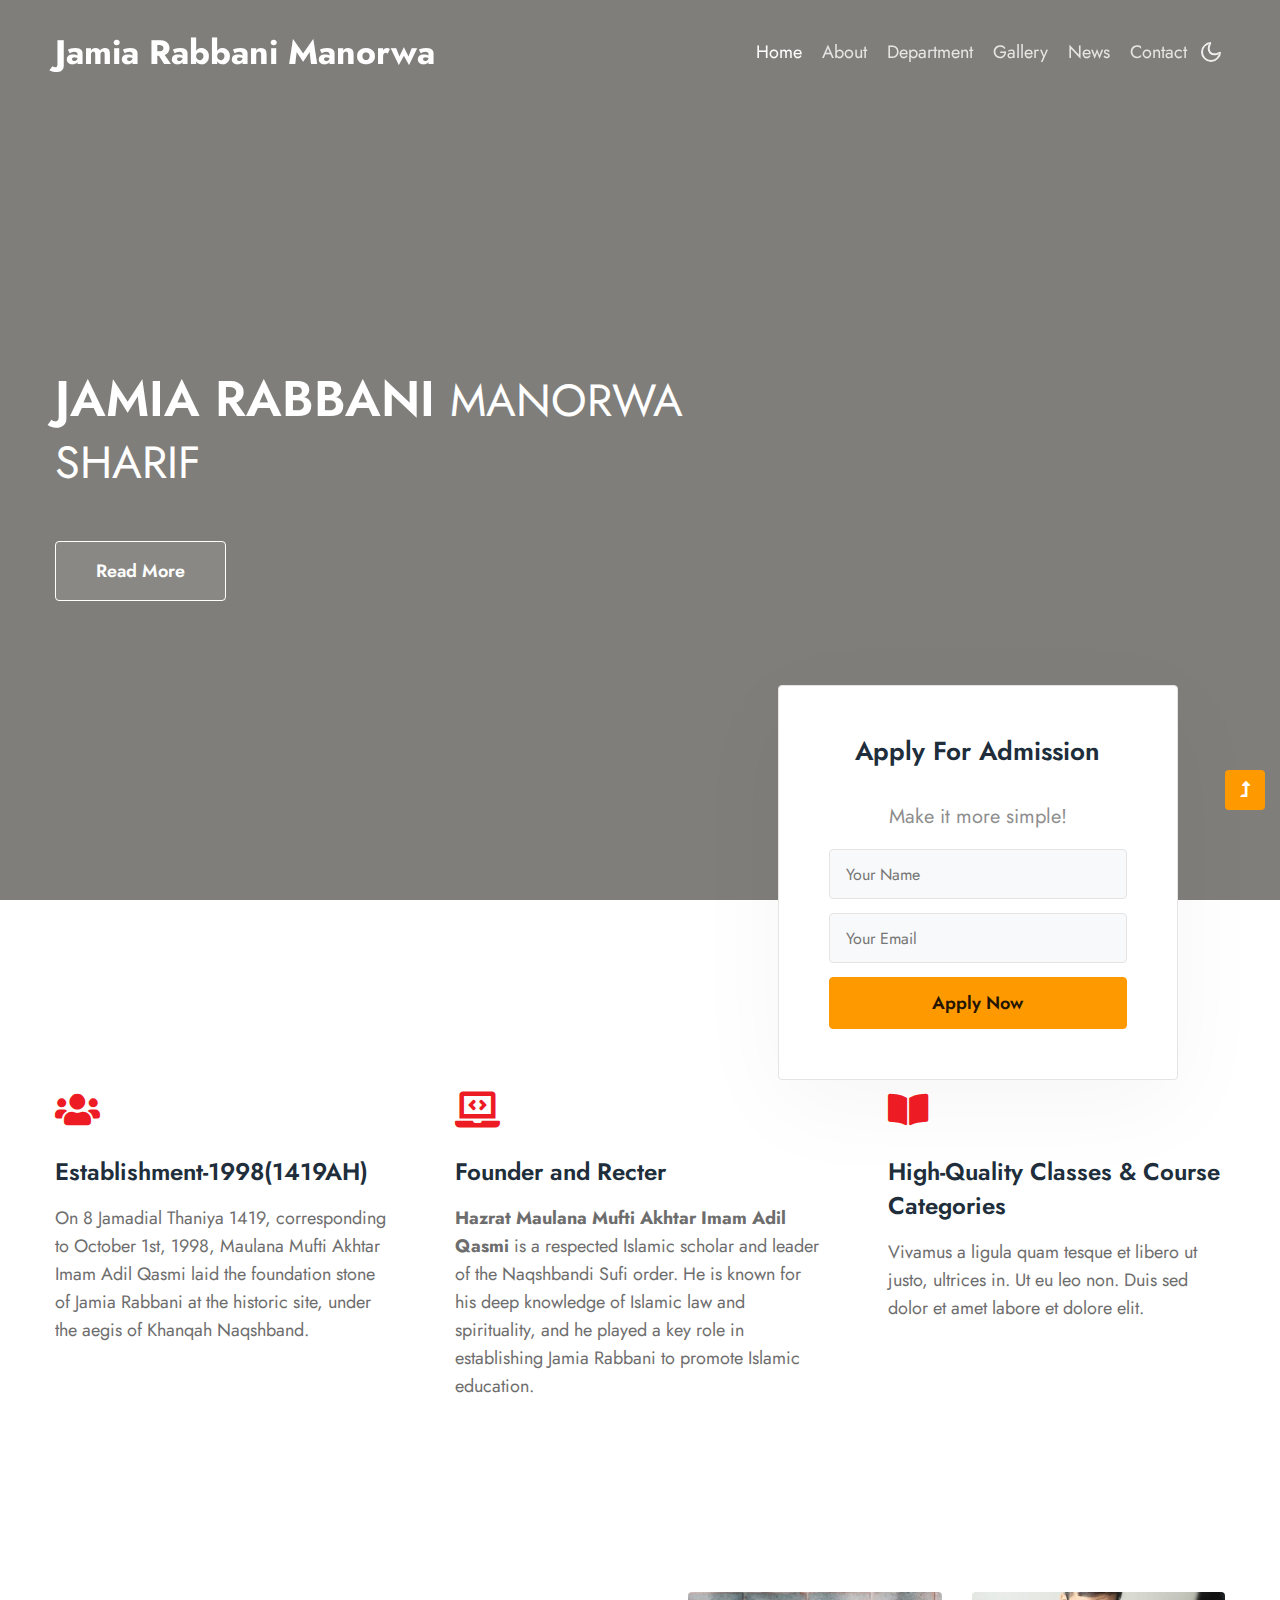
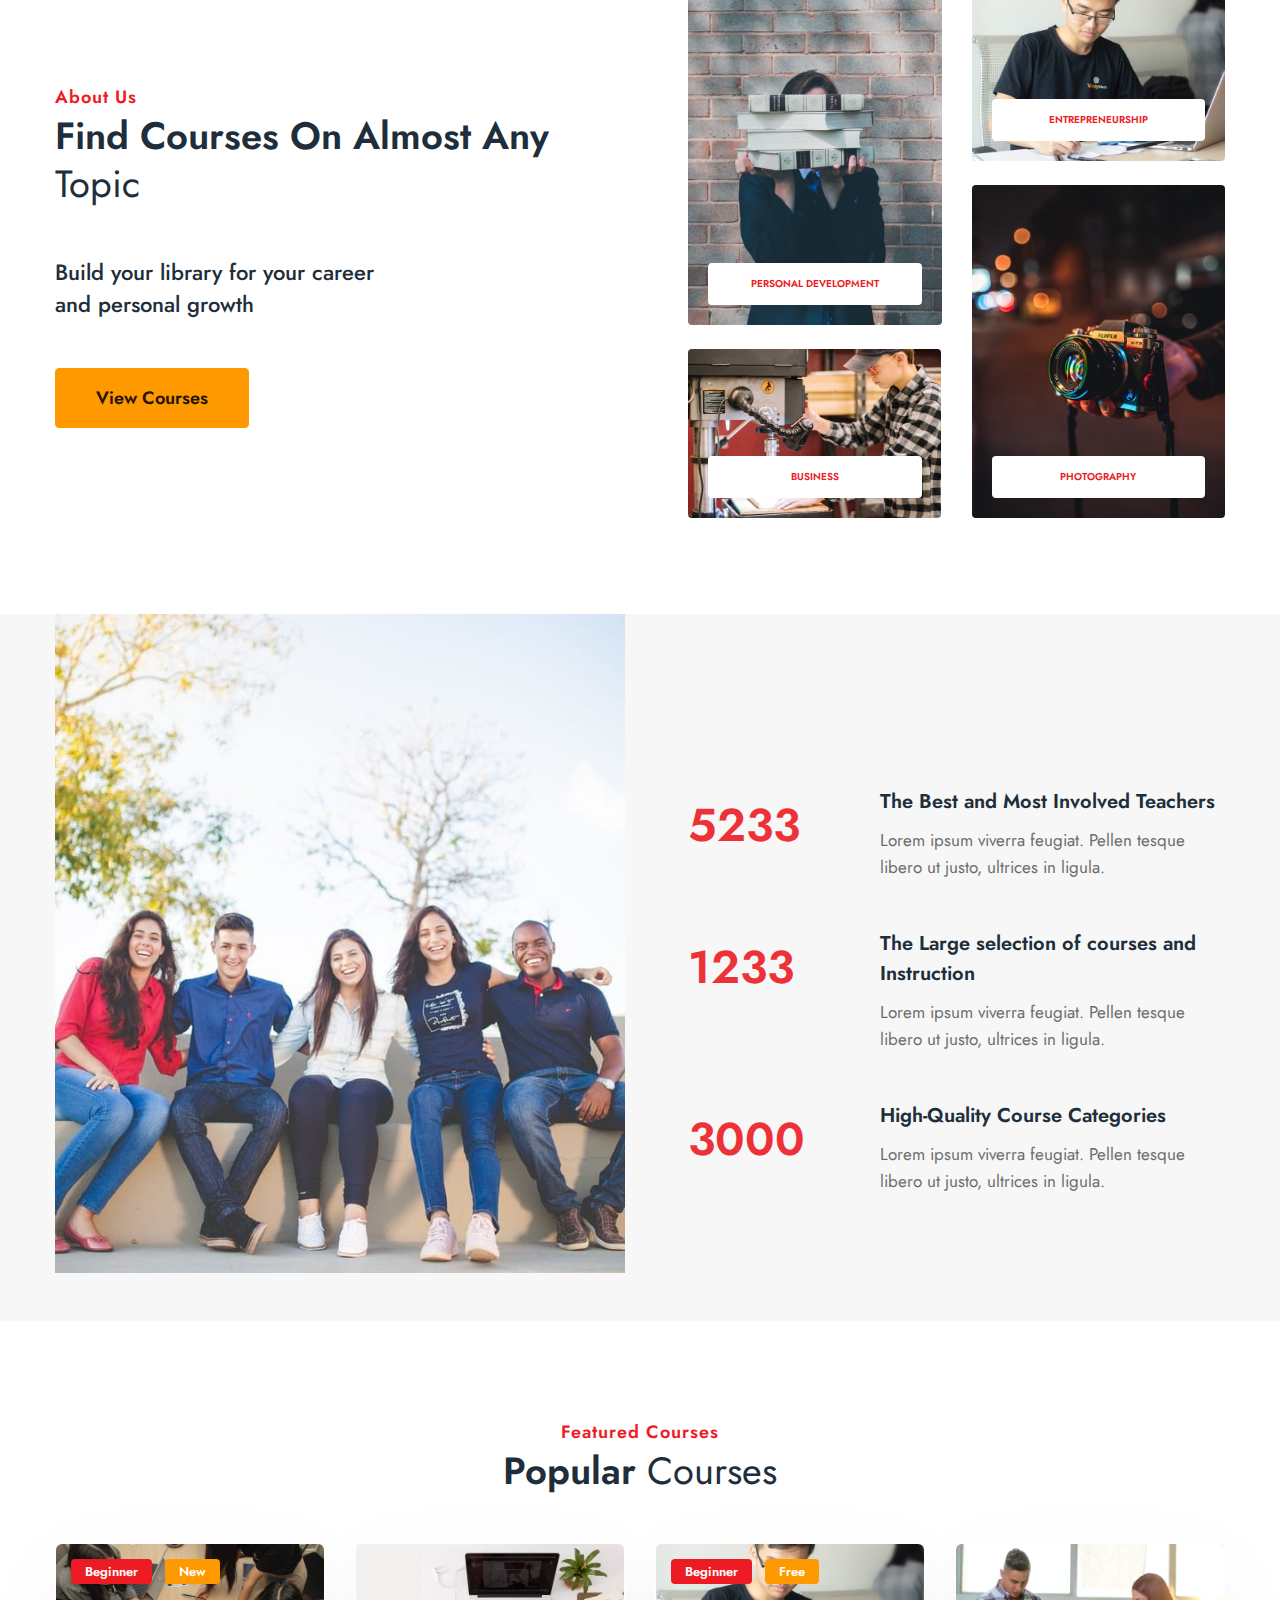
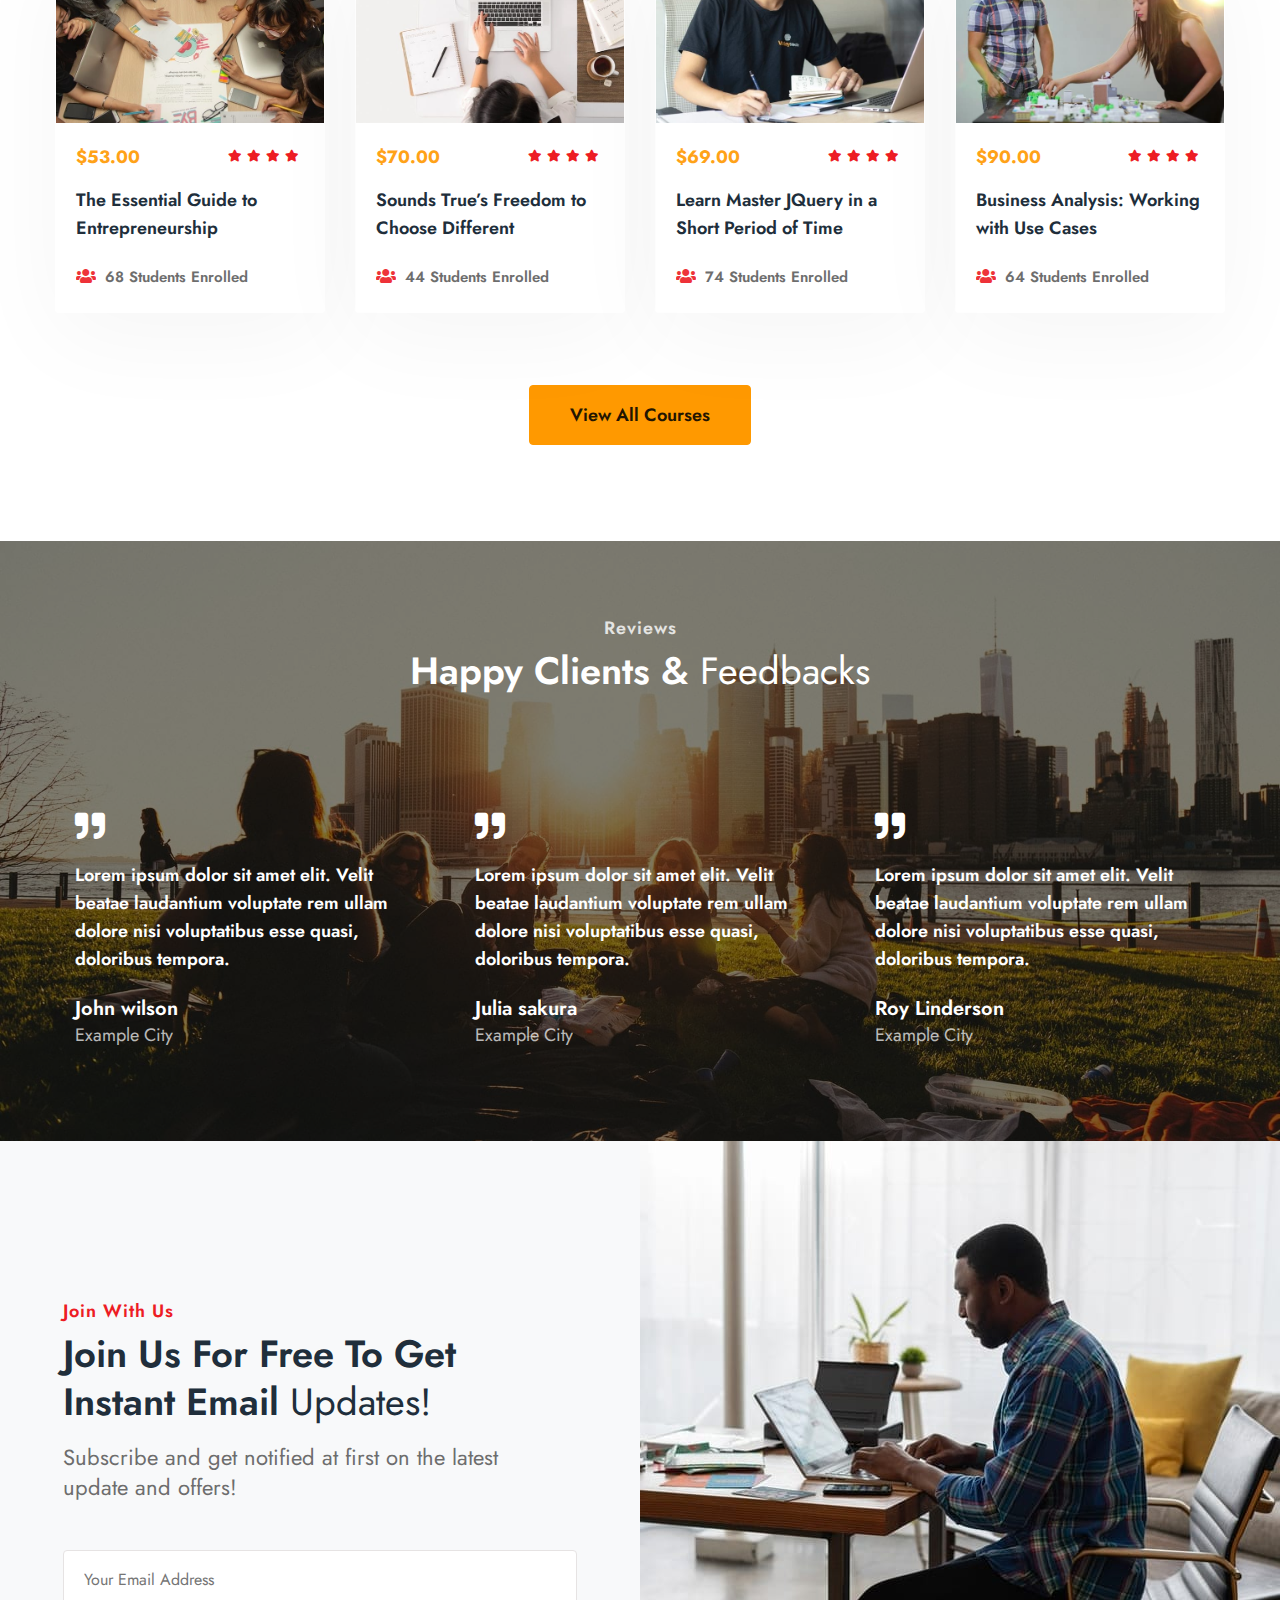
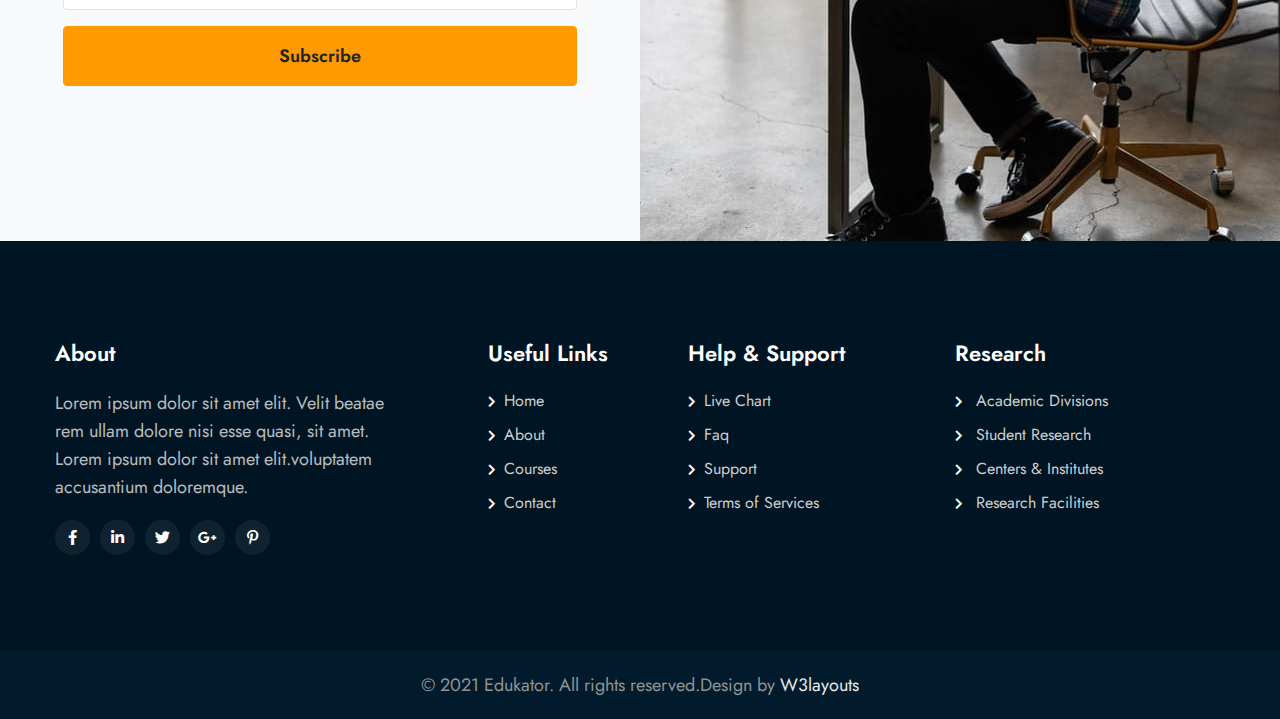
==== commit 123c940c: "image" ====
--- a/index.html
+++ b/index.html
@@ -20,7 +20,7 @@
             <nav class="navbar navbar-expand-lg navbar-dark stroke">
                 <h1>
                     <a class="navbar-brand" href="index.html">
-                        Jamia Rabbani </a>
+                        Jamia Rabbani Manorwa </a>
                         
                 </h1>
                 <!-- if logo is image enable this   
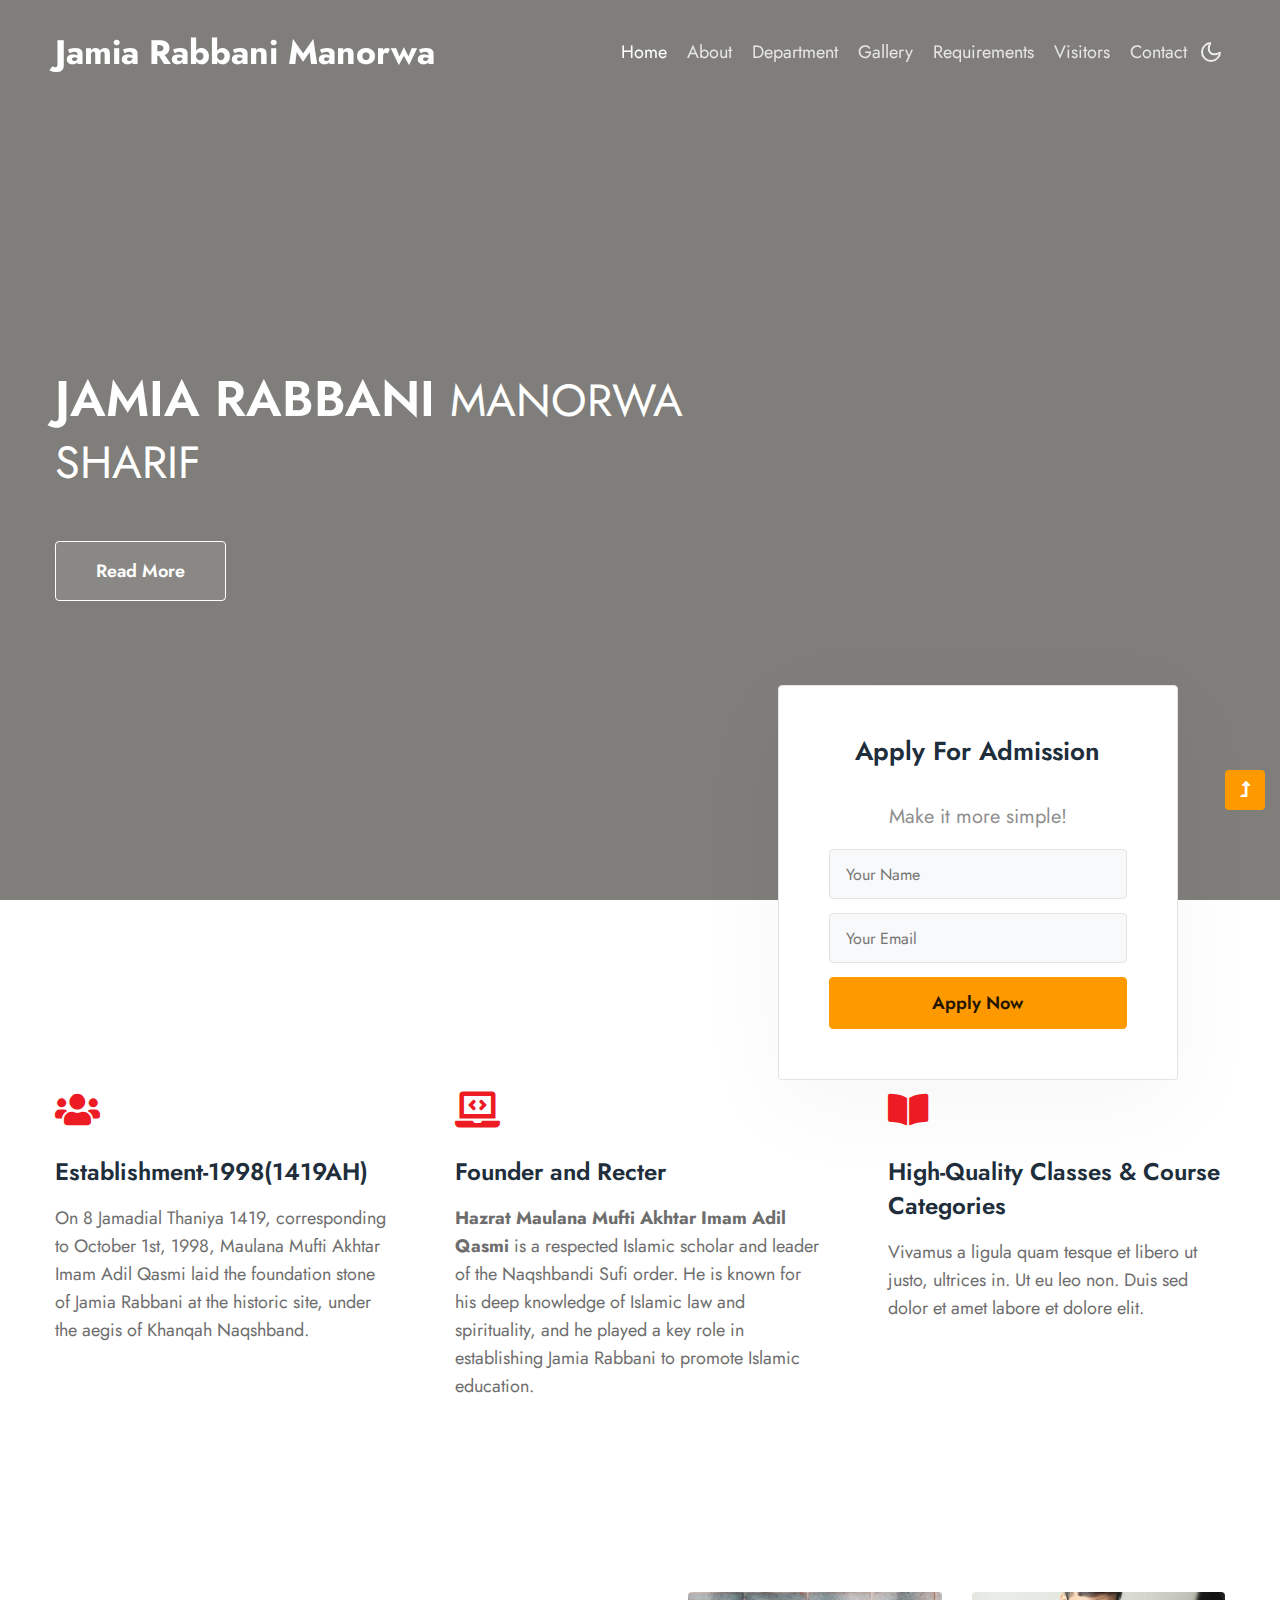
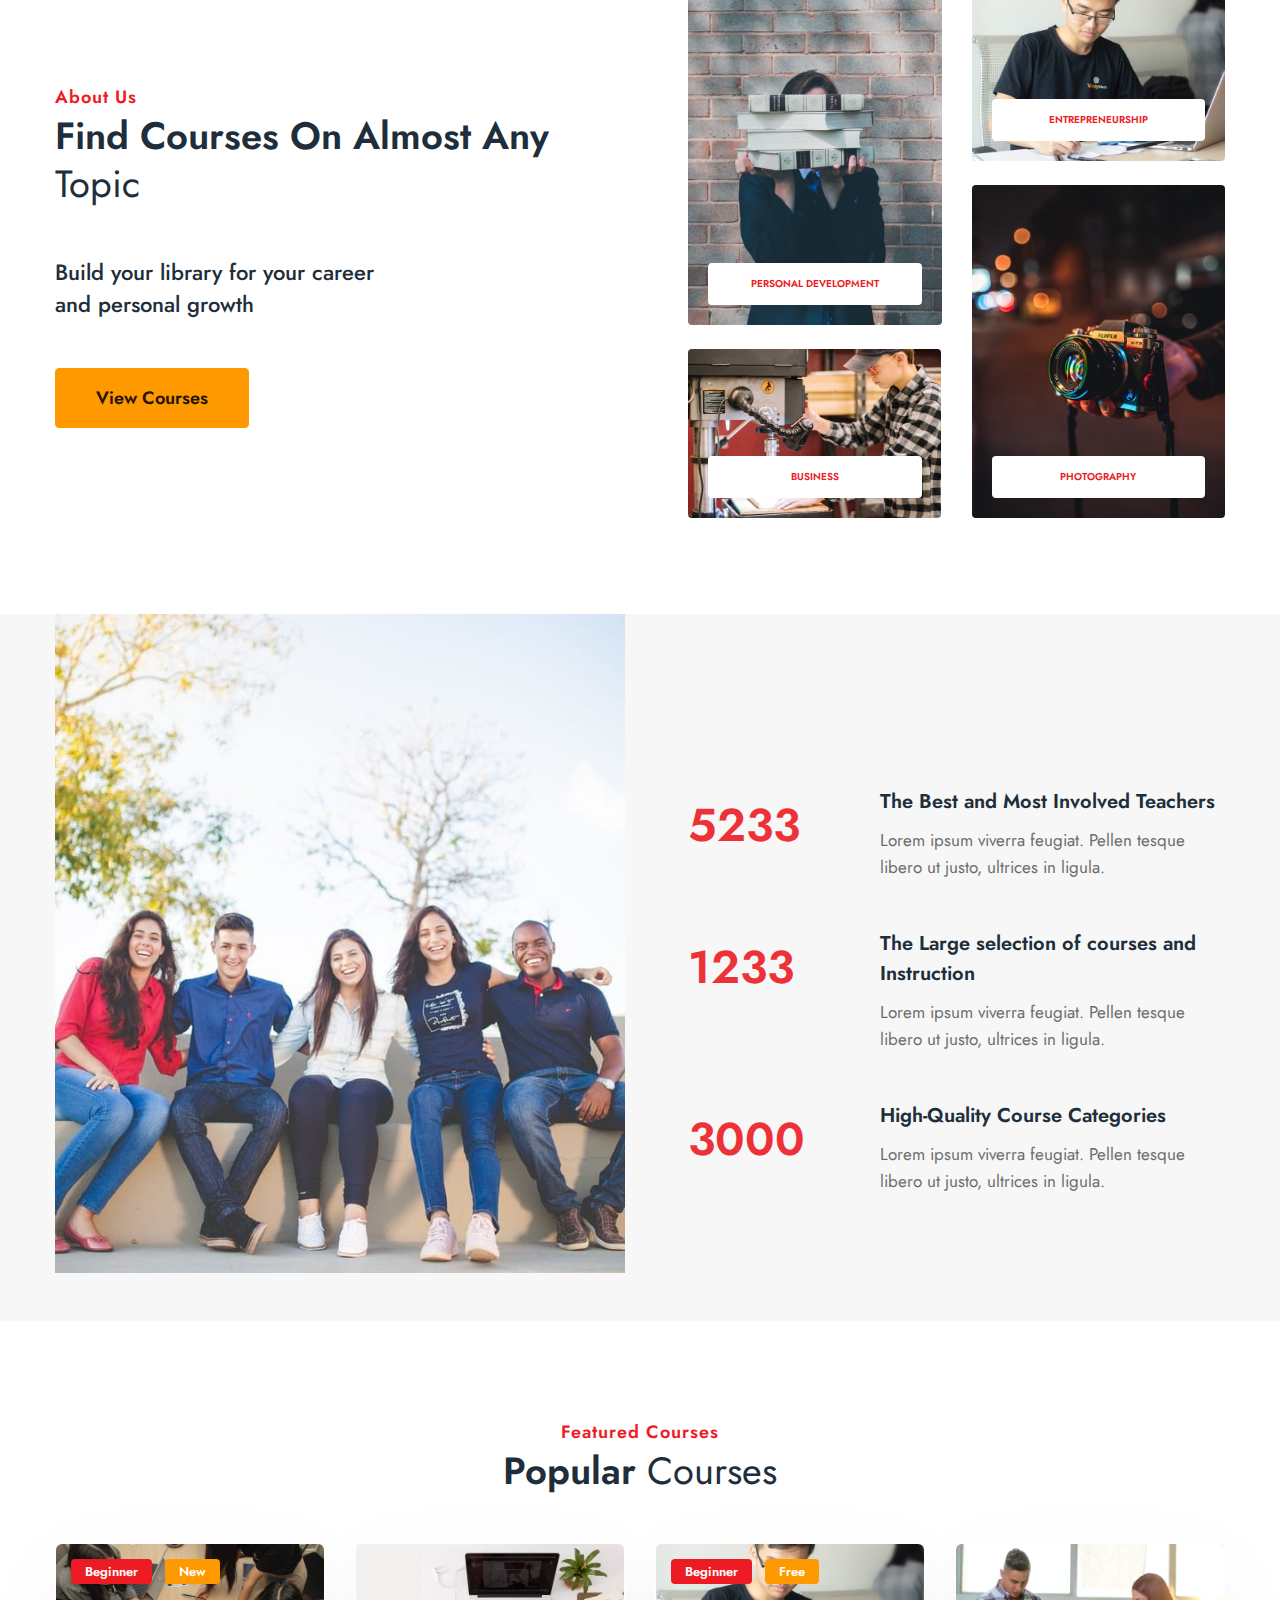
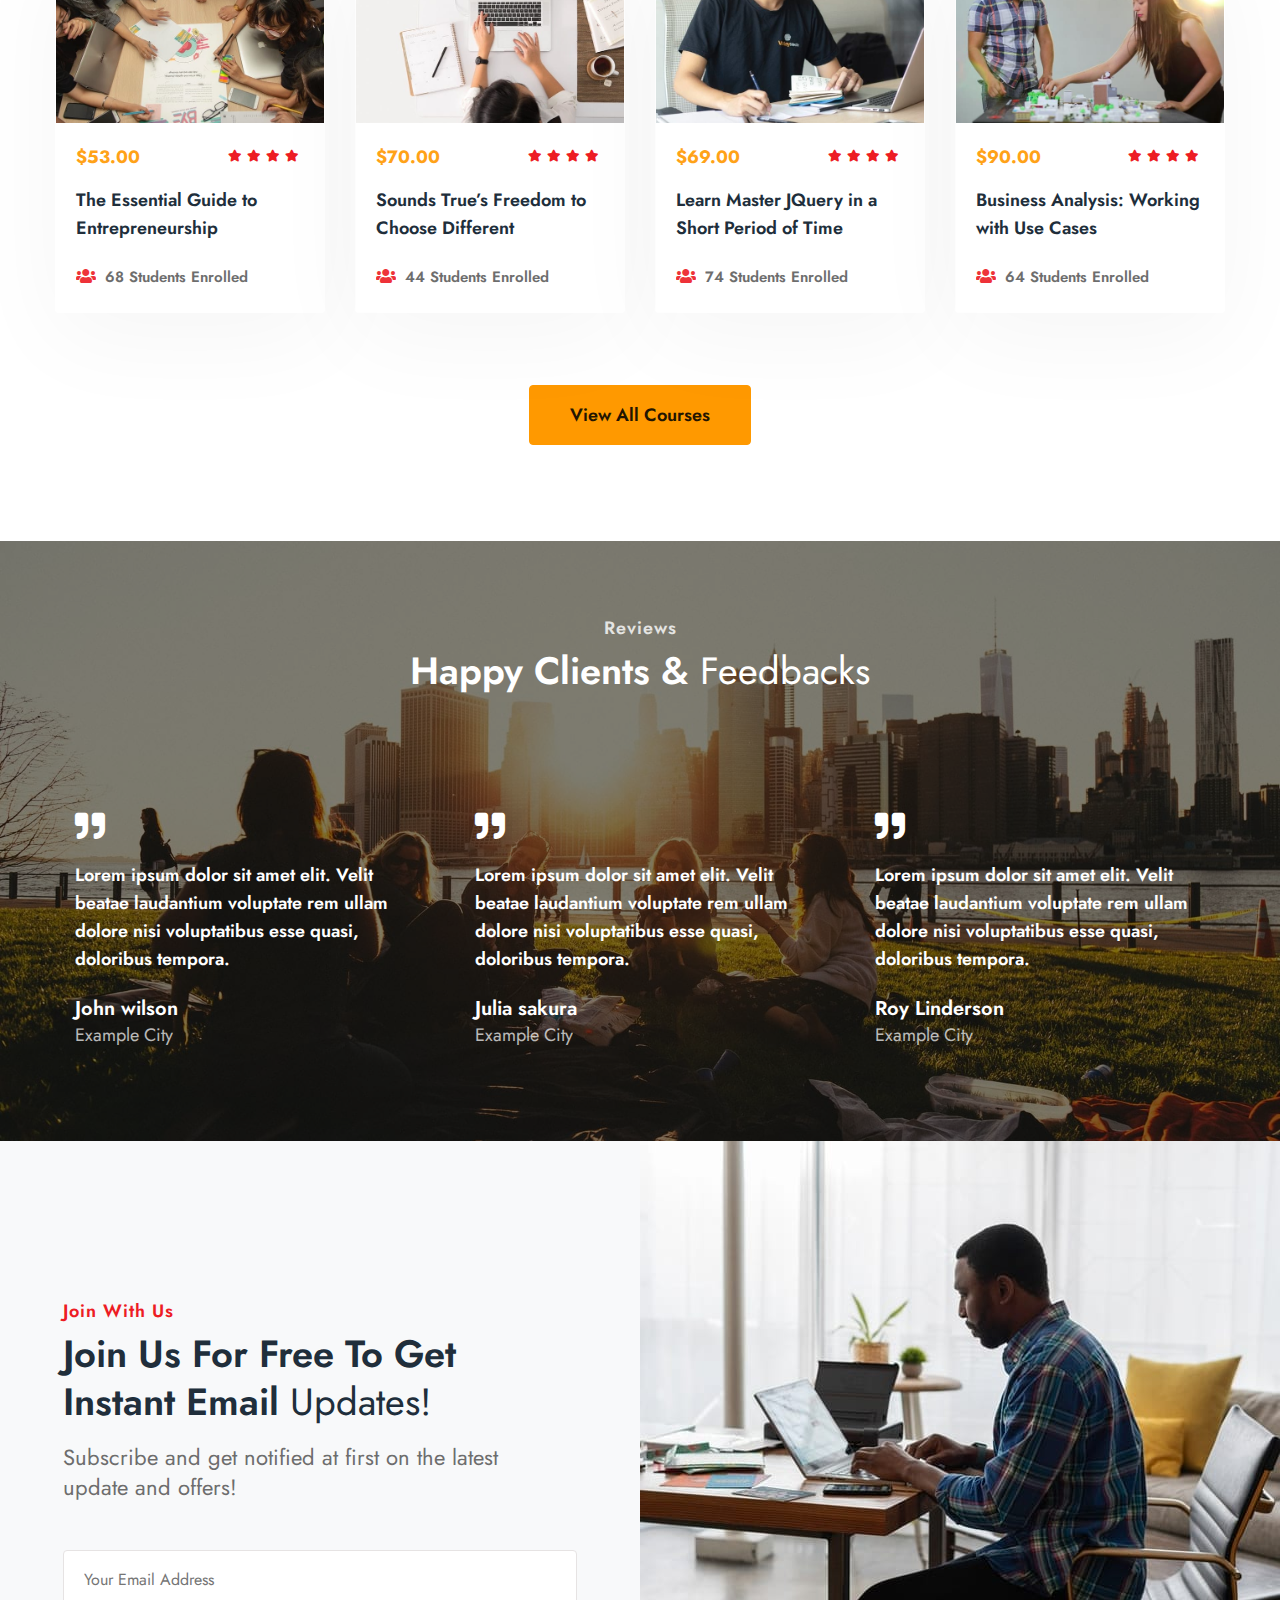
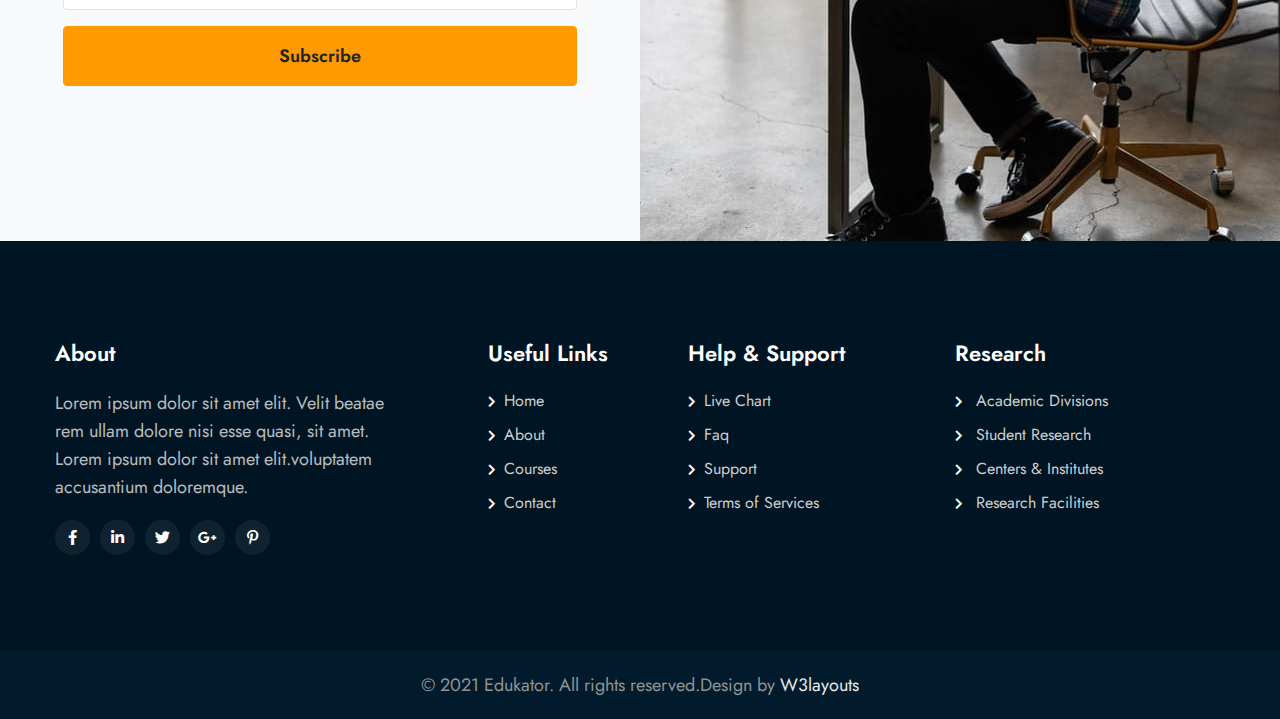
==== commit 2f3ffeda: "image" ====
--- a/index.html
+++ b/index.html
@@ -49,12 +49,14 @@
                             <a class="nav-link" href="courses.html">Gallery</a>
                         </li>
                         <li class="nav-item">
-                            <a class="nav-link" href="courses.html">News</a>
+                            <a class="nav-link" href="courses.html">Requirements</a>
+                        </li> <li class="nav-item">
+                            <a class="nav-link" href="courses.html">Visitors</a>
                         </li>
                         <li class="nav-item mr-lg-1">
                             <a class="nav-link" href="contact.html">Contact</a>
                         </li>
-                        <!--/search-right-->
+                        <!-- /search-right-->
                         <!-- <li class="header-search mr-lg-2 mt-lg-0 mt-4 position-relative">
                             <div class="search-right">
                                 <a href="#search" class="btn btn-style search-btn" title="search"><span
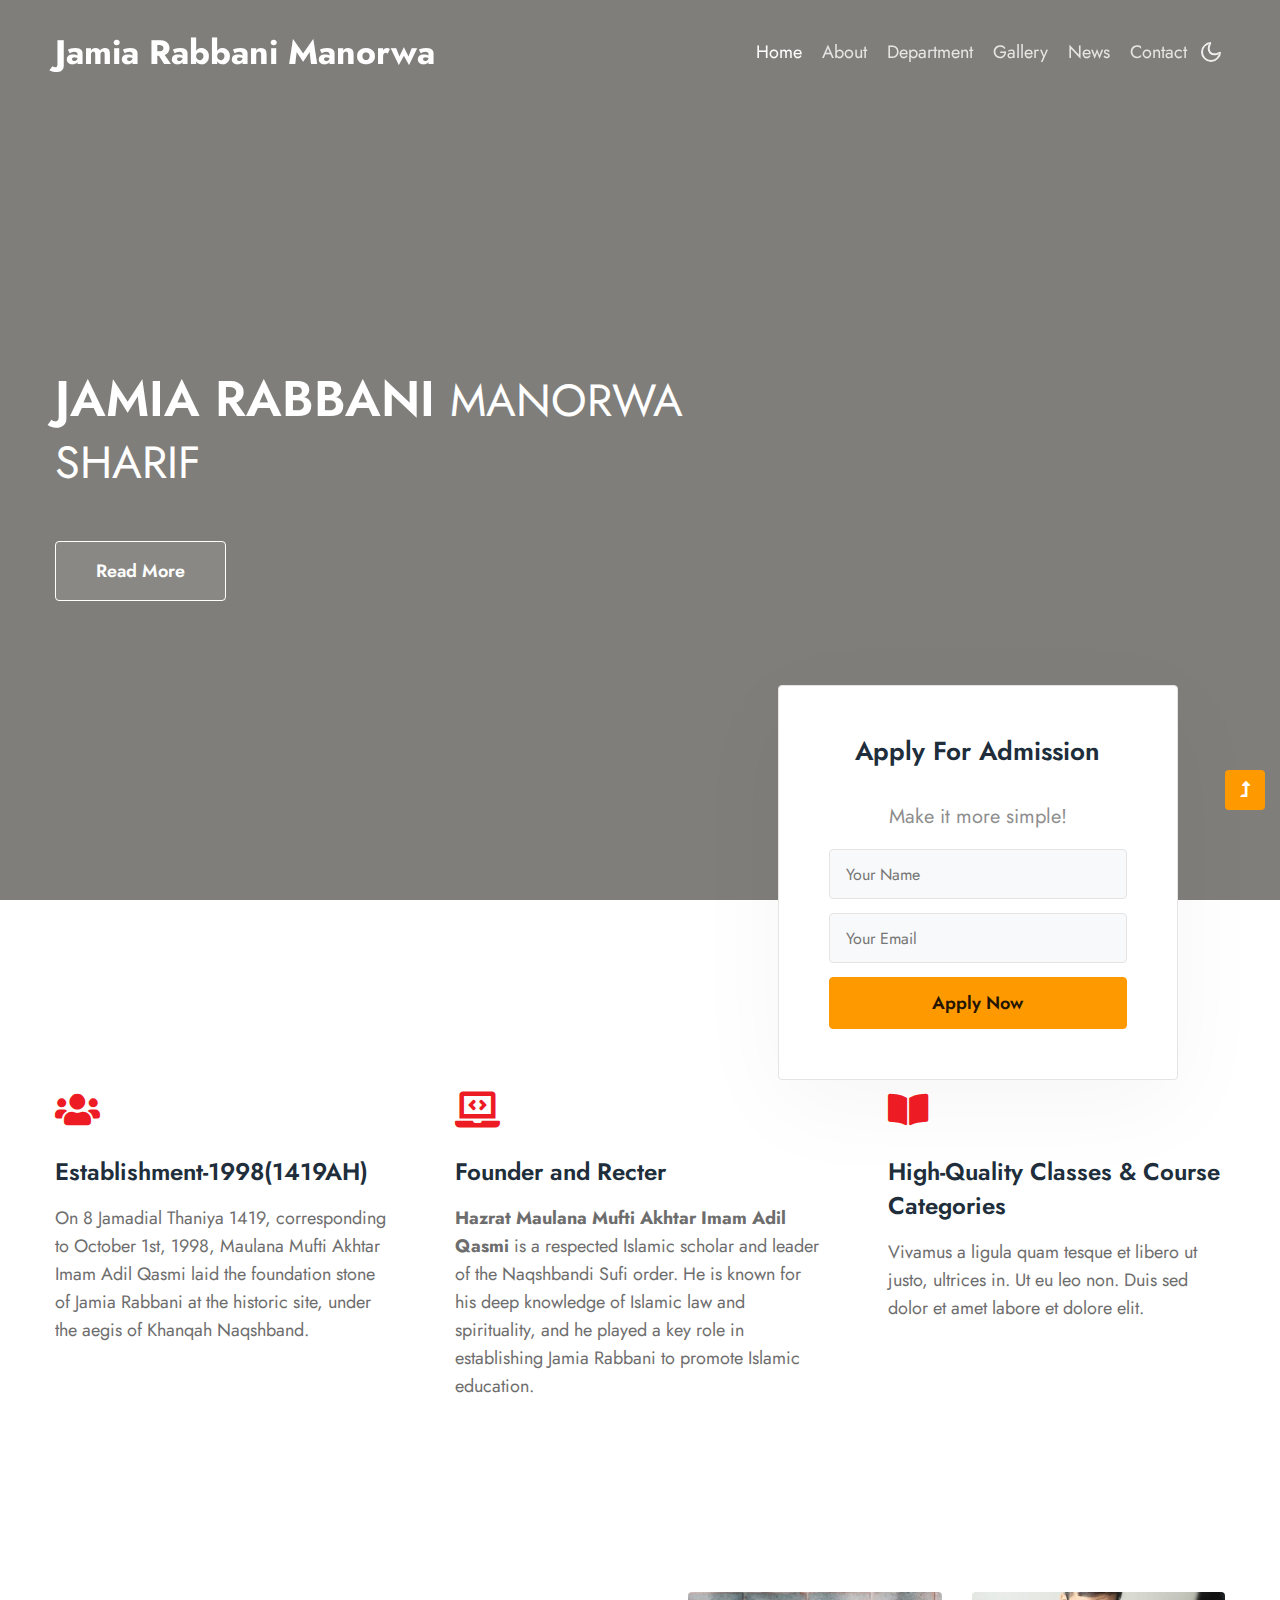
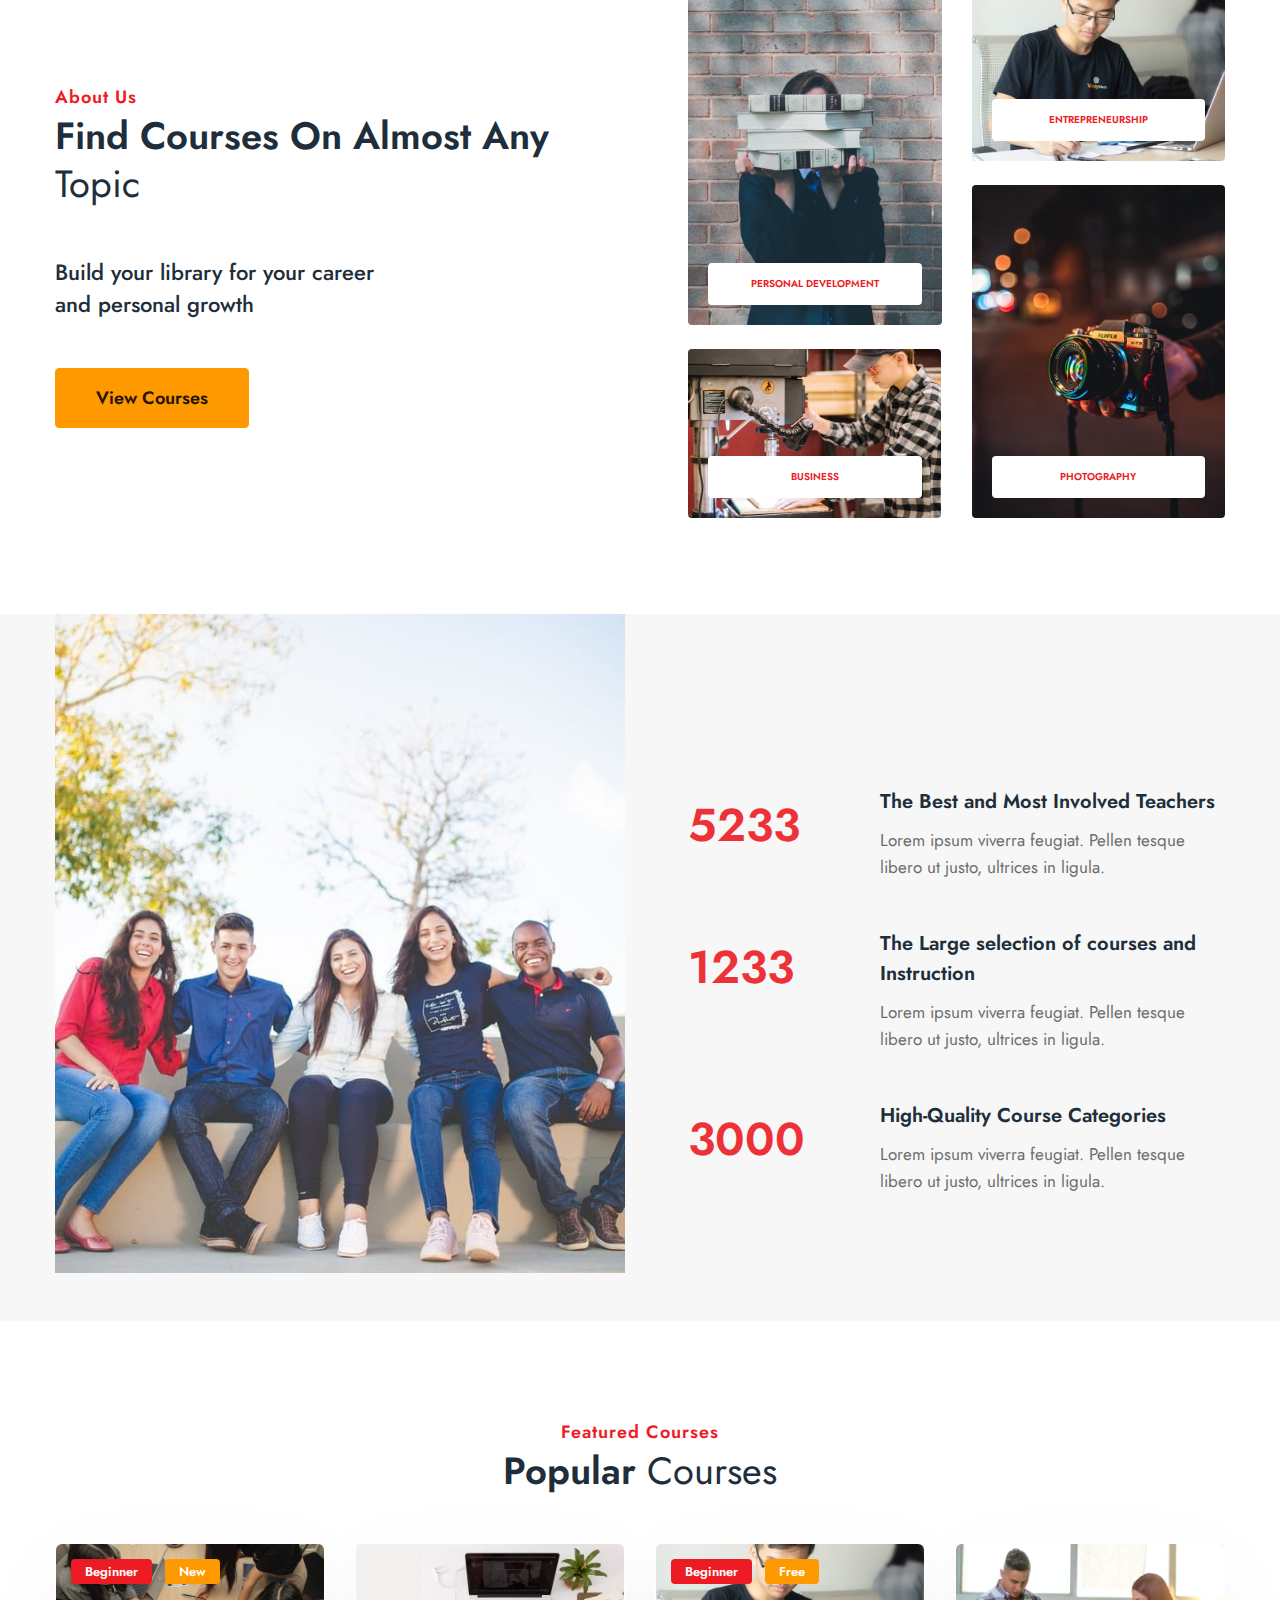
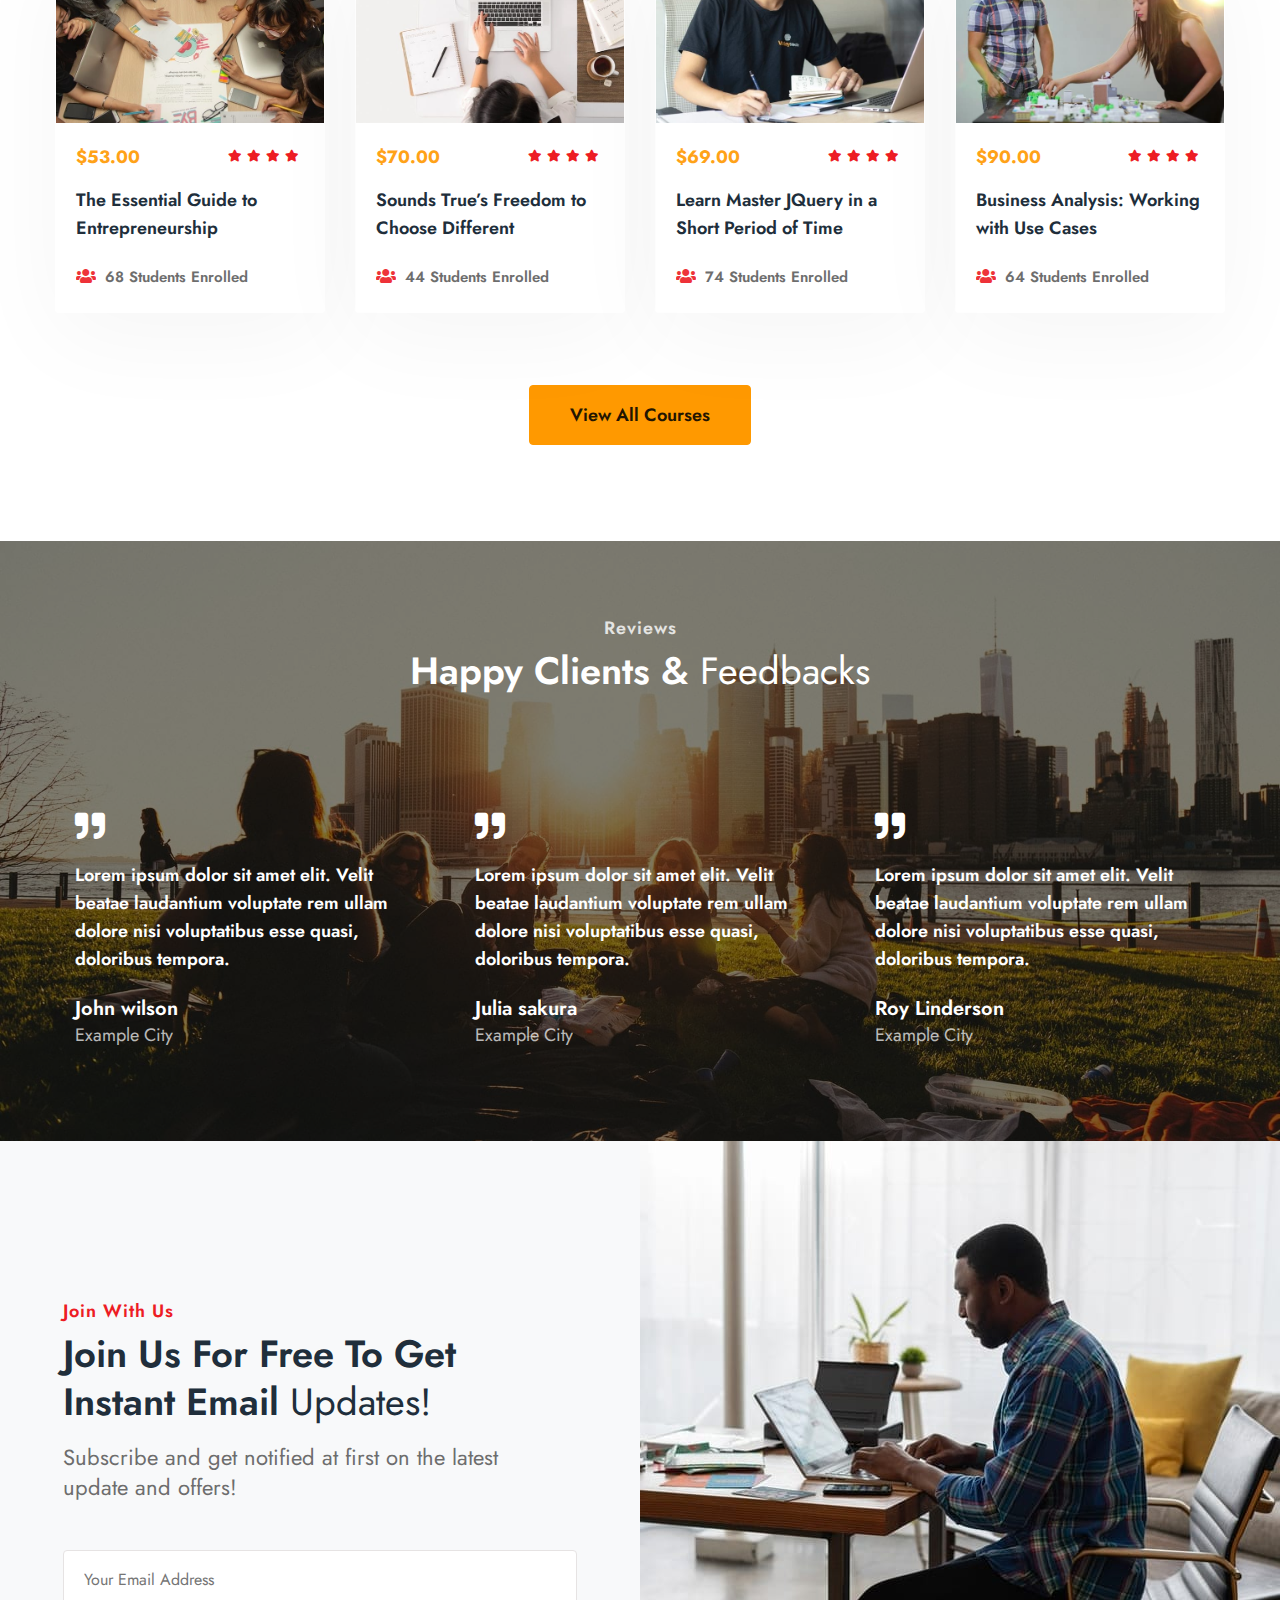
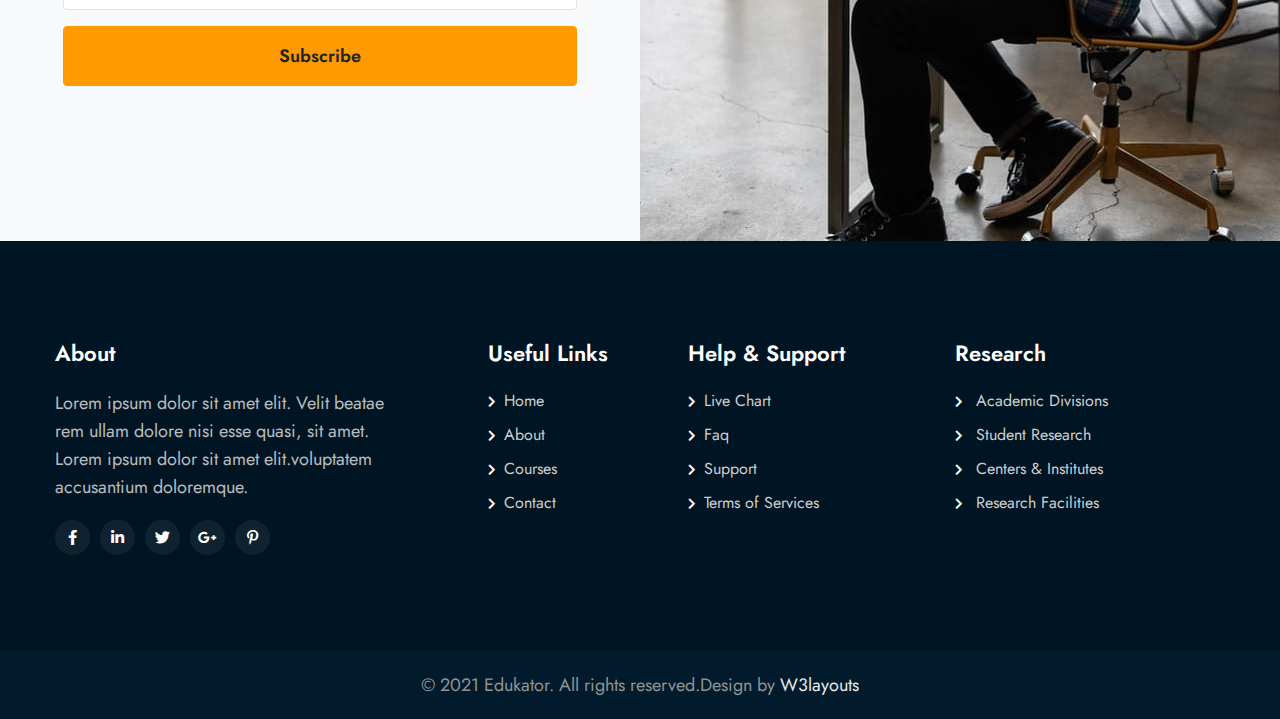
==== commit 05d3a4bc: "image" ====
--- a/index.html
+++ b/index.html
@@ -49,14 +49,12 @@
                             <a class="nav-link" href="courses.html">Gallery</a>
                         </li>
                         <li class="nav-item">
-                            <a class="nav-link" href="courses.html">Requirements</a>
-                        </li> <li class="nav-item">
-                            <a class="nav-link" href="courses.html">Visitors</a>
+                            <a class="nav-link" href="courses.html">News</a>
                         </li>
                         <li class="nav-item mr-lg-1">
                             <a class="nav-link" href="contact.html">Contact</a>
                         </li>
-                        <!-- /search-right-->
+                        <!--/search-right-->
                         <!-- <li class="header-search mr-lg-2 mt-lg-0 mt-4 position-relative">
                             <div class="search-right">
                                 <a href="#search" class="btn btn-style search-btn" title="search"><span
